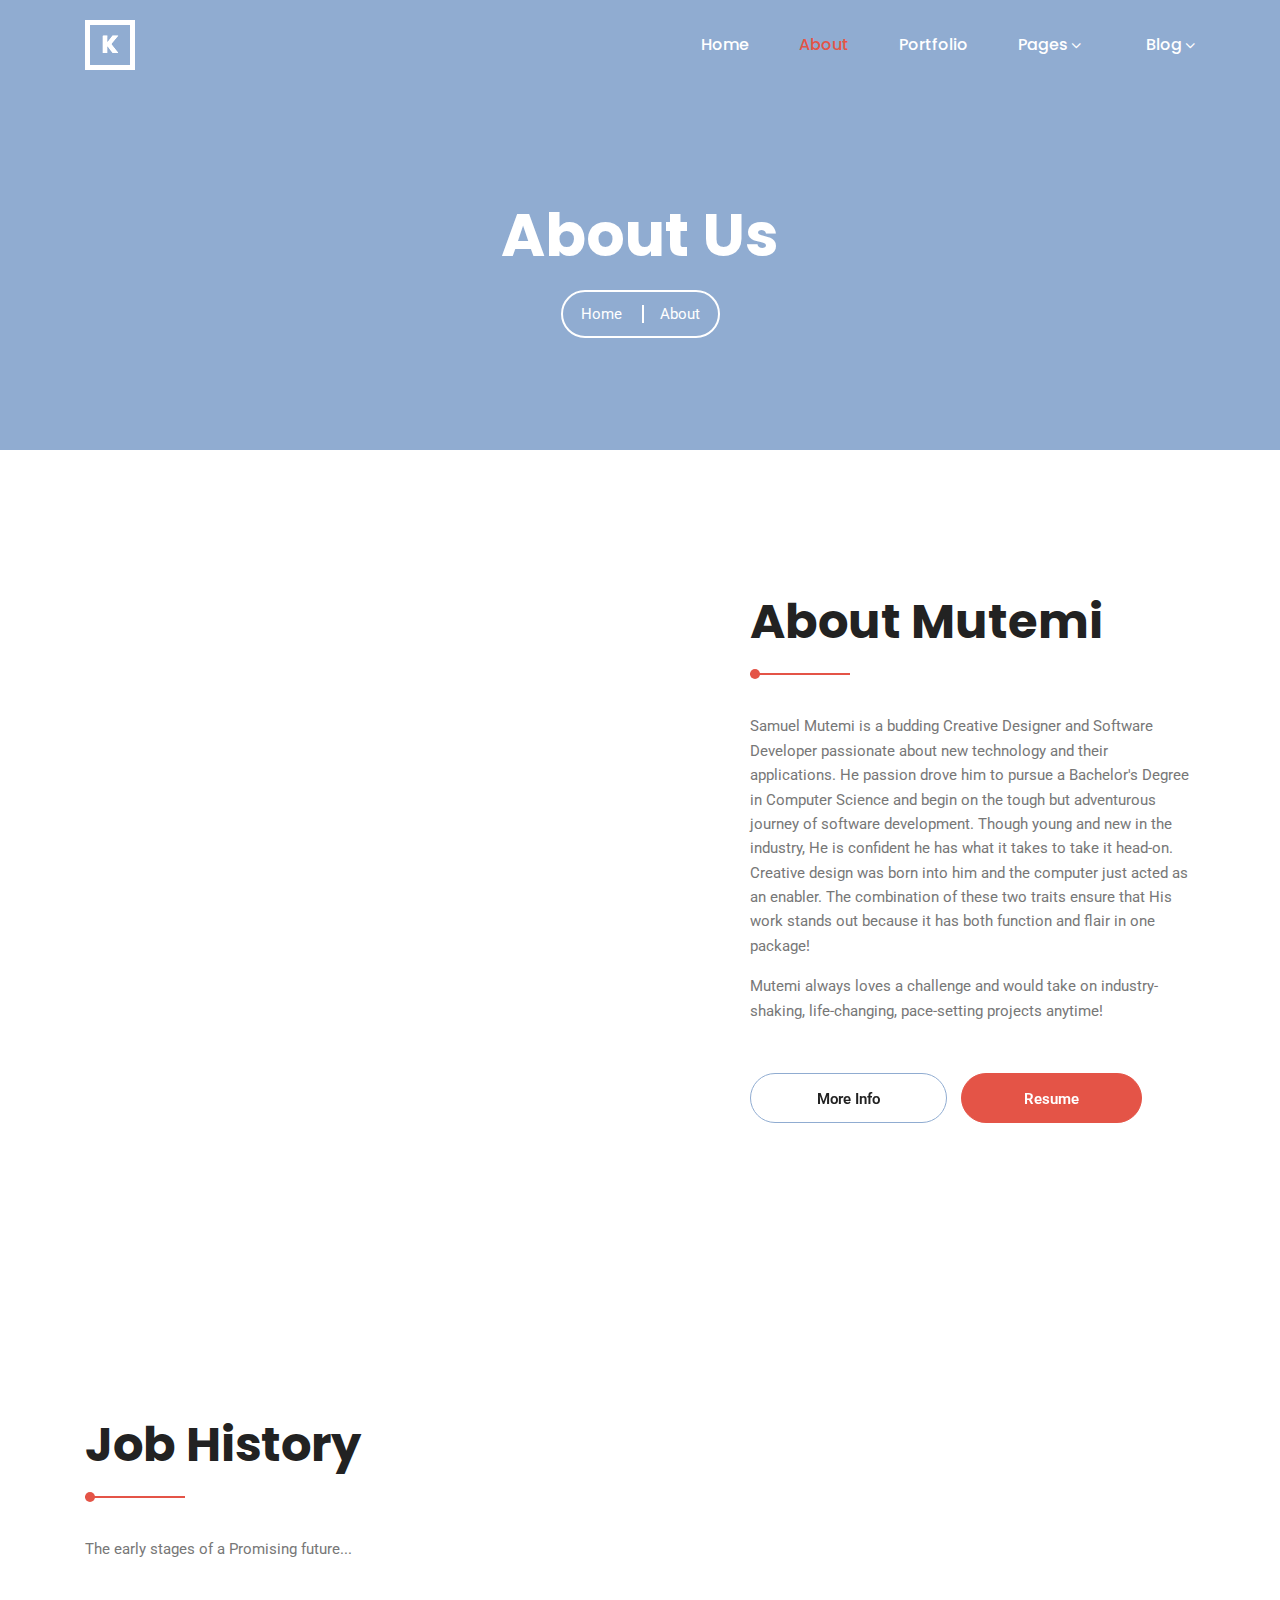
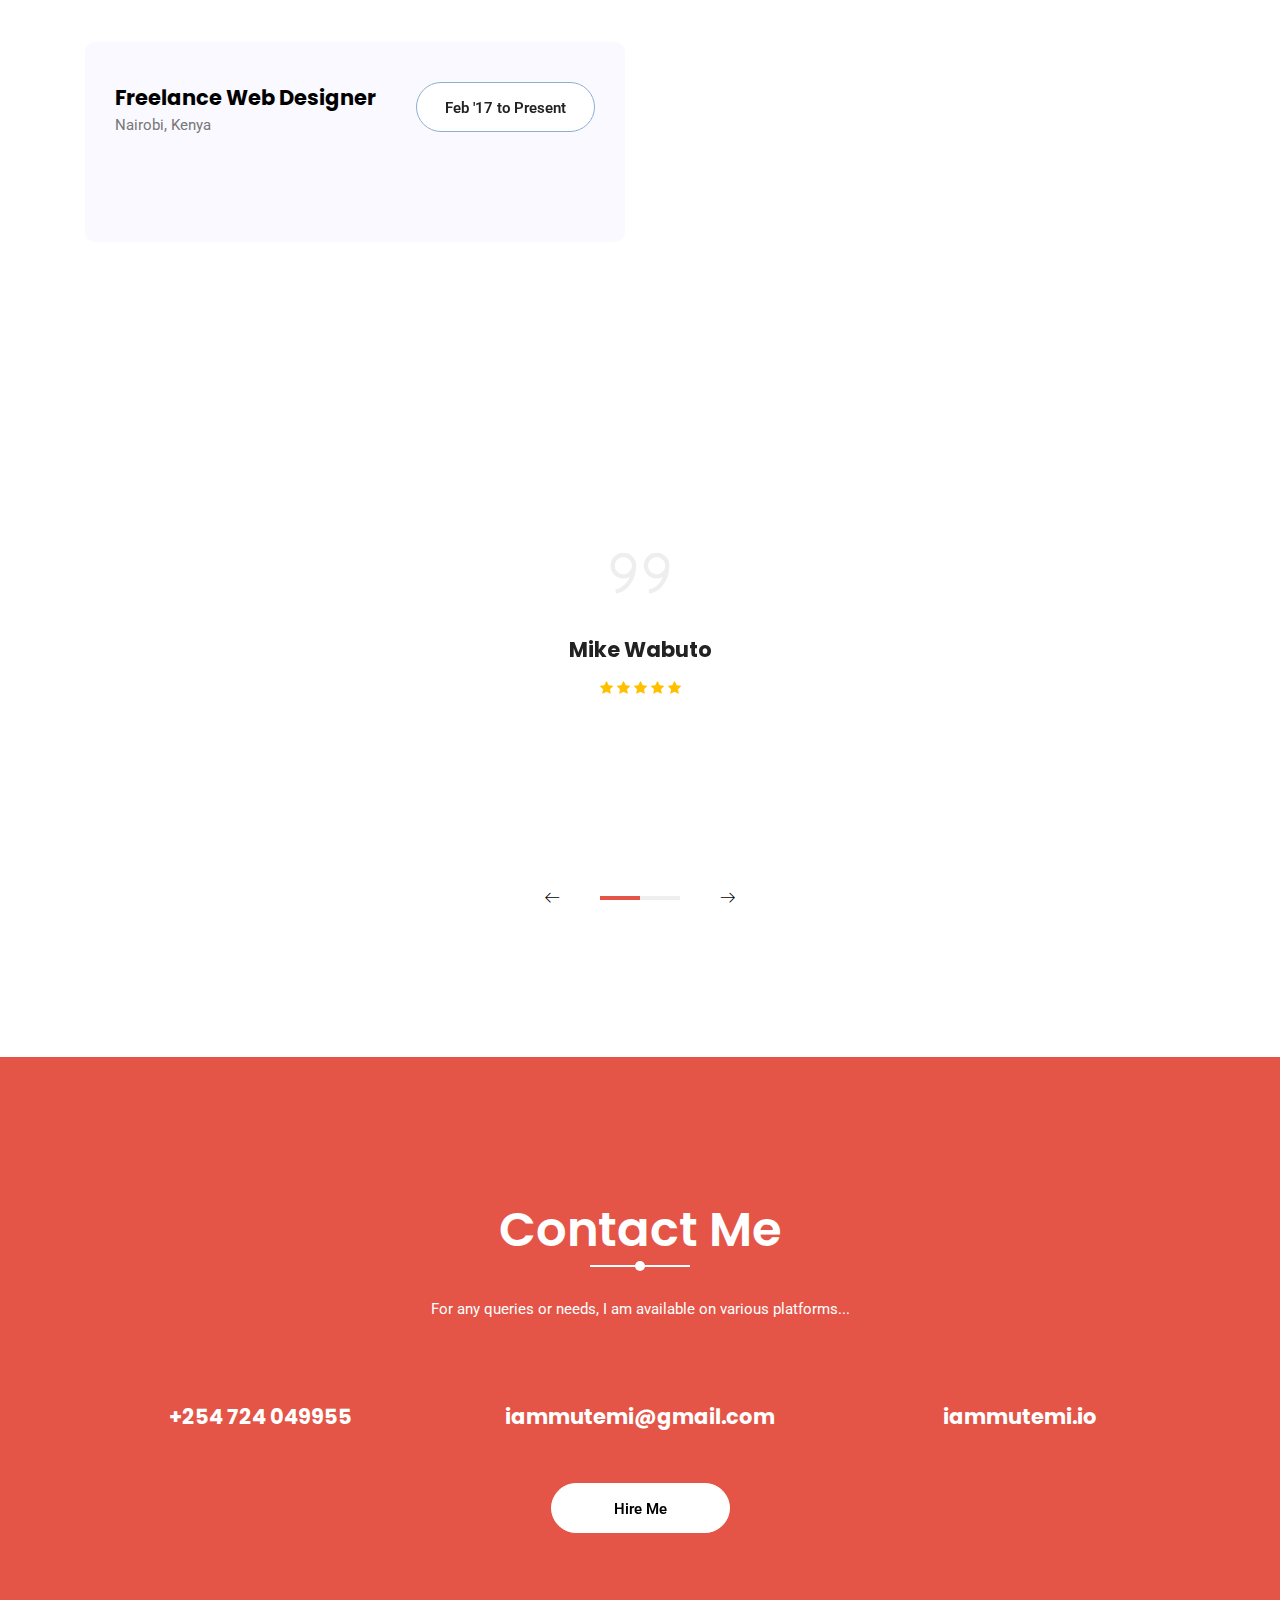
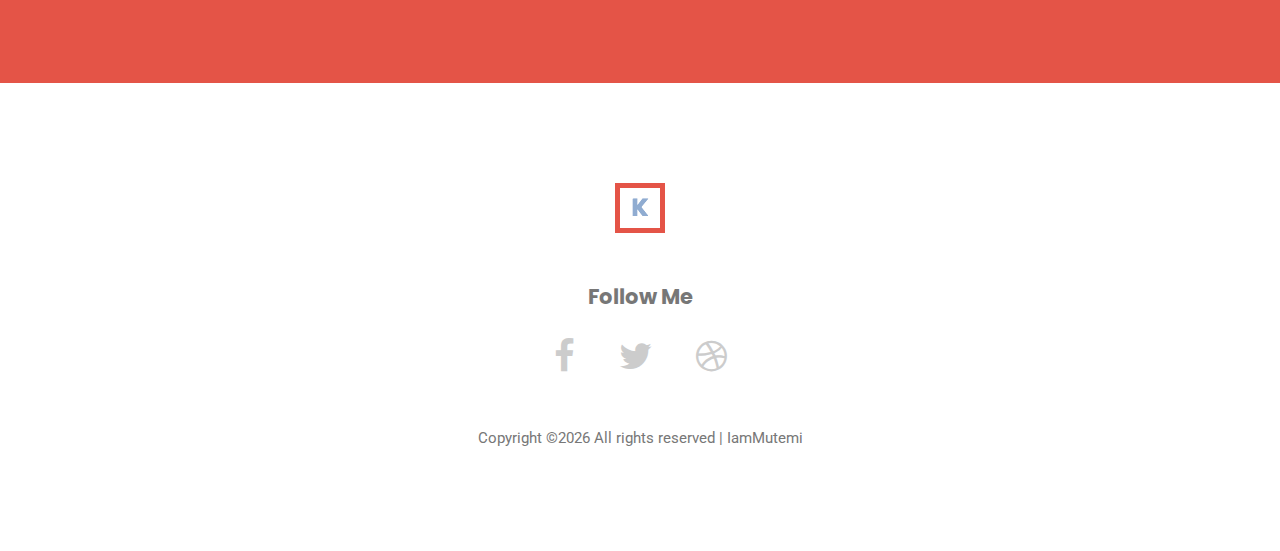
==== about.html @ 14e6f697 "first commit" ====
<!DOCTYPE html>
<html lang="zxx" class="no-js">

<head>
	<!-- Mobile Specific Meta -->
	<meta name="viewport" content="width=device-width, initial-scale=1, shrink-to-fit=no">
	<!-- Favicon-->
	<link rel="shortcut icon" href="img/fav.png">
	<!-- Author Meta -->
	<meta name="author" content="mutemi">
	<!-- Meta Description -->
	<meta name="description" content="">
	<!-- Meta Keyword -->
	<meta name="keywords" content="">
	<!-- meta character set -->
	<meta charset="UTF-8">
	<!-- Site Title -->
	<title>About Mutemi</title>

	<link href="https://fonts.googleapis.com/css?family=Poppins:100,200,400,300,500,600,700" rel="stylesheet">
	<link href="https://fonts.googleapis.com/css?family=Roboto:300,400,500,600,700,900" rel="stylesheet">
	<!--
			CSS
			============================================= -->
	<link rel="stylesheet" href="css/linearicons.css">
	<link rel="stylesheet" href="css/font-awesome.min.css">
	<link rel="stylesheet" href="css/bootstrap.css">
	<link rel="stylesheet" href="css/magnific-popup.css">
	<link rel="stylesheet" href="css/nice-select.css">
	<link rel="stylesheet" href="css/animate.min.css">
	<link rel="stylesheet" href="css/owl.carousel.css">
	<link rel="stylesheet" href="css/main.css">
</head>

<body>

	<!-- Start Header Area -->
	<header id="header" class="dark">
		<div class="container main-menu">
			<div class="row align-items-center d-flex">
				<div id="logo">
					<a href="index.html"><img src="img/logo2.png" alt="" title="" /></a>
				</div>
				<nav id="nav-menu-container" class="ml-auto">
					<ul class="nav-menu white">
						<li class=""><a href="index.html">Home</a></li>
						<li><a class="active" href="about.html">About</a></li>
						<li><a href="portfolio.html">Portfolio</a></li>
						<li class="menu-has-children"><a href="#">Pages</a>
							<ul class="dark">
								<li><a href="elements.html">Elements</a></li>
								<li><a href="contact.html">Contact</a></li>
								<li><a href="services.html">Service</a></li>
								<li><a href="portfolio-details.html">Portfolio Details</a></li>
							</ul>
						</li>
						<li class="menu-has-children"><a href="">Blog</a>
							<ul class="dark">
								<li><a href="blog-home.html">Blog Home</a></li>
								<li><a href="blog-single.html">Blog Single</a></li>
							</ul>
						</li>
					</ul>
				</nav>
			</div>
		</div>
	</header>
	<!-- End Header Area -->

	<!-- start banner Area -->
	<section class="banner-area relative">
		<div class="container">
			<div class="row d-flex align-items-center justify-content-center">
				<div class="about-content col-lg-12">
					<h1 class="text-white">
						About Us
					</h1>
					<p class="link-nav">
						<span class="box">
							<a href="index.html">Home </a>
							<a href="about.html">About</a></p>
					</span>
				</div>
			</div>
		</div>
	</section>
	<!-- End banner Area -->

	<!-- Start About Area -->
	<section class="about-area section-gap">
		<div class="container">
			<div class="row align-items-center justify-content-between">
				<div class="col-lg-6 about-left">
					<img class="img-fluid" src="img/sam 5.png" alt="">
				</div>
				<div class="col-lg-5 col-md-12 about-right">
					<div class="section-title">
						<h2>About Mutemi</h2>
					</div>
					<div class="mb-50 wow fadeIn" data-wow-duration=".8s">
					  <p> Samuel Mutemi is a budding Creative Designer and Software Developer passionate about new technology and their applications. He passion drove him to pursue a Bachelor's Degree in Computer Science and begin on the tough but adventurous journey of software development. Though young and new in the industry, He is confident he has what it takes to take it head-on. Creative design was born into him and the computer just acted as an enabler. The combination of these two traits ensure that His work stands out because it has both function and flair in one package! </p>
					  <p>Mutemi always loves a challenge and would take on industry-shaking, life-changing, pace-setting projects anytime!</p>
					</div>
					<a href="#" class="primary-btn white" data-text="More Info">
						<span>M</span>
						<span>o</span>
						<span>r</span>
						<span>e</span>
						<span> </span>
						<span>I</span>
						<span>n</span>
						<span>f</span>
						<span>o</span>
					</a>
					<a href="#" class="primary-btn" data-text="Resume">
						<span>R</span>
						<span>e</span>
						<span>s</span>
						<span>u</span>
						<span>m</span>
						<span>e</span>
					</a>
				</div>
			</div>
		</div>
	</section>
	<!-- End About Area -->

	<!-- Start Job History Area Area -->
	<section class="job-area section-gap-top section-gap-bottom-90">
		<div class="container">
			<div class="row d-flex">
				<div class="col-lg-12">
					<div class="section-title">
						<h2>Job History</h2>
						<p>The early stages of a Promising future...</p>
					</div>
				</div>
			</div>

			<div class="row">
				<div class="col-lg-6">
					<div class="single-job">
						<div class="top-sec d-flex justify-content-between">
							<div class="top-left">
								<h4>Freelance Web Designer</h4>
								<p>Nairobi, Kenya</p>
							</div>
							<div class="top-right">
								<a href="#" class="primary-btn" data-text="Feb '17 to Present">
									<span>F</span><span>e</span><span>b</span>
									<span>'</span><span>1</span><span>7</span>
									<span>t</span><span>o</span>
									<span>P</span><span>r</span><span>e</span><span>s</span><span>e</span><span>n</span><span>t</span>
								</a>
							</div>
						</div>
						<div class="bottom-sec wow fadeIn" data-wow-duration="2s">
							Mutemi was(and still is) involved in designing and developing websites for clients. The use-cases are of a wide range. 
						</div>
					</div>
				</div>

				
			</div>
		</div>
	</section>
	<!-- End Job Historyt Area Area -->

	<!-- Start Testimonials Area -->
	<section class="testimonials_area section-gap">
		<div class="container">
			<div class="testi_slider owl-carousel">
				<div class="item">
					<div class="testi_item">
						<img src="img/quote.png" alt="">
						<h4>Mike Wabuto</h4>
						<ul class="list">
							<li><a href="#"><i class="fa fa-star"></i></a></li>
							<li><a href="#"><i class="fa fa-star"></i></a></li>
							<li><a href="#"><i class="fa fa-star"></i></a></li>
							<li><a href="#"><i class="fa fa-star"></i></a></li>
							<li><a href="#"><i class="fa fa-star"></i></a></li>
						</ul>
						<div class="wow fadeIn" data-wow-duration="1s">
							<p>
								Sam is a very passionate developer besides being professional and talented in what he does. <br> Forever Grateful.
							</p>
						</div>
					</div>
				</div>
				
				<div class="item">
					<div class="testi_item">
						<img src="img/quote.png" alt="">
						<h4>Kimutai Desmond</h4>
						<ul class="list">
							<li><a href="#"><i class="fa fa-star"></i></a></li>
							<li><a href="#"><i class="fa fa-star"></i></a></li>
							<li><a href="#"><i class="fa fa-star"></i></a></li>
							<li><a href="#"><i class="fa fa-star"></i></a></li>
							<li><a href="#"><i class="fa fa-star"></i></a></li>
						</ul>
						<div class="wow fadeIn" data-wow-duration="1s">
							<p>
								Very good work <br> An amazing developer.
							</p>
						</div>
					</div>
				</div>
			</div>
		</div>
	</section>
	<!-- End Testimonials Area -->

	<!-- Start Contact Area -->
	<section class="contact-area section-gap">
		<div class="container">
			<div class="row">
				<div class="col-lg-12">
					<div class="contact-title">
						<h2>Contact Me</h2>
						<p>For any queries or needs, I am available on various platforms... </p>
					</div>
				</div>
			</div>

			<div class="row mt-80">
				<div class="col-lg-4 col-md-4">
					<div class="contact-box">
						<h4>+254 724 049955</h4>
					</div>
				</div>
				<div class="col-lg-4 col-md-4">
					<div class="contact-box">
						<h4>iammutemi@gmail.com</h4>
					</div>
				</div>
				<div class="col-lg-4 col-md-4">
					<div class="contact-box">
						<h4>iammutemi.io</h4>
					</div>
				</div>
			</div>

			<div class="row">
				<div class="col-lg-12 text-center">
					<a href="#" class="primary-btn mt-50" data-text="Hire Me">
						<span>H</span>
						<span>i</span>
						<span>r</span>
						<span>e</span>
						<span> </span>
						<span>M</span>
						<span>e</span>
					</a>
				</div>
			</div>
		</div>
	</section>
	<!-- End Contact Area -->

	<!-- start footer Area -->
	<footer class="footer-area">
		<div class="container">
			<div class="row justify-content-center">
				<div class="col-lg-12">
					<div class="footer-top flex-column">
						<div class="footer-logo">
							<a href="#">
								<img src="img/logo.png" alt="">
							</a>
							<h4>Follow Me</h4>
						</div>
						<div class="footer-social">
							<a href="https://www.facebook.com/Calmlikesam"><i class="fa fa-facebook"></i></a>
							<a href="https://twitter.com/mtsammy40"><i class="fa fa-twitter"></i></a>
							<a href="#"><i class="fa fa-dribbble"></i></a>
						</div>
					</div>
				</div>
			</div>
			<div class="row footer-bottom justify-content-center">
				<p class="col-lg-8 col-sm-12 footer-text">
					<!-- Link back to Colorlib can't be removed. Template is licensed under CC BY 3.0. -->
Copyright &copy;<script>document.write(new Date().getFullYear());</script> All rights reserved | IamMutemi
<!-- Link back to Colorlib can't be removed. Template is licensed under CC BY 3.0. --></p>
			</div>
		</div>
	</footer>
	<!-- End footer Area -->

	<!-- ####################### Start Scroll to Top Area ####################### -->
	<div id="back-top">
		<a title="Go to Top" href="#">
			<i class="lnr lnr-arrow-up"></i>
		</a>
	</div>
	<!-- ####################### End Scroll to Top Area ####################### -->

	<script src="js/vendor/jquery-2.2.4.min.js"></script>
	<script src="https://cdnjs.cloudflare.com/ajax/libs/popper.js/1.12.9/umd/popper.min.js" integrity="sha384-ApNbgh9B+Y1QKtv3Rn7W3mgPxhU9K/ScQsAP7hUibX39j7fakFPskvXusvfa0b4Q"
	 crossorigin="anonymous"></script>
	<script src="js/vendor/bootstrap.min.js"></script>
	<script type="text/javascript" src="https://maps.googleapis.com/maps/api/js?key=AIzaSyBhOdIF3Y9382fqJYt5I_sswSrEw5eihAA"></script>
	<script src="js/easing.min.js"></script>
	<script src="js/hoverIntent.js"></script>
	<script src="js/superfish.min.js"></script>
	<script src="js/mn-accordion.js"></script>
	<script src="js/jquery.ajaxchimp.min.js"></script>
	<script src="js/jquery.magnific-popup.min.js"></script>
	<script src="js/owl.carousel.min.js"></script>
	<script src="js/jquery.nice-select.min.js"></script>
	<script src="js/isotope.pkgd.min.js"></script>
	<script src="js/jquery.circlechart.js"></script>
	<script src="js/mail-script.js"></script>
	<script src="js/wow.min.js"></script>
	<script src="js/main.js"></script>
</body>

</html>
---- css/linearicons.css ----
@font-face {
	font-family: 'Linearicons-Free';
	src:url('../fonts/Linearicons-Free.eot?w118d');
	src:url('../fonts/Linearicons-Free.eot?#iefixw118d') format('embedded-opentype'),
		url('../fonts/Linearicons-Free.woff2?w118d') format('woff2'),
		url('../fonts/Linearicons-Free.woff?w118d') format('woff'),
		url('../fonts/Linearicons-Free.ttf?w118d') format('truetype'),
		url('../fonts/Linearicons-Free.svg?w118d#Linearicons-Free') format('svg');
	font-weight: normal;
	font-style: normal;
}

.lnr {
	font-family: 'Linearicons-Free';
	speak: none;
	font-style: normal;
	font-weight: normal;
	font-variant: normal;
	text-transform: none;
	line-height: 1;

	/* Better Font Rendering =========== */
	-webkit-font-smoothing: antialiased;
	-moz-osx-font-smoothing: grayscale;
}

.lnr-home:before {
	content: "\e800";
}
.lnr-apartment:before {
	content: "\e801";
}
.lnr-pencil:before {
	content: "\e802";
}
.lnr-magic-wand:before {
	content: "\e803";
}
.lnr-drop:before {
	content: "\e804";
}
.lnr-lighter:before {
	content: "\e805";
}
.lnr-poop:before {
	content: "\e806";
}
.lnr-sun:before {
	content: "\e807";
}
.lnr-moon:before {
	content: "\e808";
}
.lnr-cloud:before {
	content: "\e809";
}
.lnr-cloud-upload:before {
	content: "\e80a";
}
.lnr-cloud-download:before {
	content: "\e80b";
}
.lnr-cloud-sync:before {
	content: "\e80c";
}
.lnr-cloud-check:before {
	content: "\e80d";
}
.lnr-database:before {
	content: "\e80e";
}
.lnr-lock:before {
	content: "\e80f";
}
.lnr-cog:before {
	content: "\e810";
}
.lnr-trash:before {
	content: "\e811";
}
.lnr-dice:before {
	content: "\e812";
}
.lnr-heart:before {
	content: "\e813";
}
.lnr-star:before {
	content: "\e814";
}
.lnr-star-half:before {
	content: "\e815";
}
.lnr-star-empty:before {
	content: "\e816";
}
.lnr-flag:before {
	content: "\e817";
}
.lnr-envelope:before {
	content: "\e818";
}
.lnr-paperclip:before {
	content: "\e819";
}
.lnr-inbox:before {
	content: "\e81a";
}
.lnr-eye:before {
	content: "\e81b";
}
.lnr-printer:before {
	content: "\e81c";
}
.lnr-file-empty:before {
	content: "\e81d";
}
.lnr-file-add:before {
	content: "\e81e";
}
.lnr-enter:before {
	content: "\e81f";
}
.lnr-exit:before {
	content: "\e820";
}
.lnr-graduation-hat:before {
	content: "\e821";
}
.lnr-license:before {
	content: "\e822";
}
.lnr-music-note:before {
	content: "\e823";
}
.lnr-film-play:before {
	content: "\e824";
}
.lnr-camera-video:before {
	content: "\e825";
}
.lnr-camera:before {
	content: "\e826";
}
.lnr-picture:before {
	content: "\e827";
}
.lnr-book:before {
	content: "\e828";
}
.lnr-bookmark:before {
	content: "\e829";
}
.lnr-user:before {
	content: "\e82a";
}
.lnr-users:before {
	content: "\e82b";
}
.lnr-shirt:before {
	content: "\e82c";
}
.lnr-store:before {
	content: "\e82d";
}
.lnr-cart:before {
	content: "\e82e";
}
.lnr-tag:before {
	content: "\e82f";
}
.lnr-phone-handset:before {
	content: "\e830";
}
.lnr-phone:before {
	content: "\e831";
}
.lnr-pushpin:before {
	content: "\e832";
}
.lnr-map-marker:before {
	content: "\e833";
}
.lnr-map:before {
	content: "\e834";
}
.lnr-location:before {
	content: "\e835";
}
.lnr-calendar-full:before {
	content: "\e836";
}
.lnr-keyboard:before {
	content: "\e837";
}
.lnr-spell-check:before {
	content: "\e838";
}
.lnr-screen:before {
	content: "\e839";
}
.lnr-smartphone:before {
	content: "\e83a";
}
.lnr-tablet:before {
	content: "\e83b";
}
.lnr-laptop:before {
	content: "\e83c";
}
.lnr-laptop-phone:before {
	content: "\e83d";
}
.lnr-power-switch:before {
	content: "\e83e";
}
.lnr-bubble:before {
	content: "\e83f";
}
.lnr-heart-pulse:before {
	content: "\e840";
}
.lnr-construction:before {
	content: "\e841";
}
.lnr-pie-chart:before {
	content: "\e842";
}
.lnr-chart-bars:before {
	content: "\e843";
}
.lnr-gift:before {
	content: "\e844";
}
.lnr-diamond:before {
	content: "\e845";
}
.lnr-linearicons:before {
	content: "\e846";
}
.lnr-dinner:before {
	content: "\e847";
}
.lnr-coffee-cup:before {
	content: "\e848";
}
.lnr-leaf:before {
	content: "\e849";
}
.lnr-paw:before {
	content: "\e84a";
}
.lnr-rocket:before {
	content: "\e84b";
}
.lnr-briefcase:before {
	content: "\e84c";
}
.lnr-bus:before {
	content: "\e84d";
}
.lnr-car:before {
	content: "\e84e";
}
.lnr-train:before {
	content: "\e84f";
}
.lnr-bicycle:before {
	content: "\e850";
}
.lnr-wheelchair:before {
	content: "\e851";
}
.lnr-select:before {
	content: "\e852";
}
.lnr-earth:before {
	content: "\e853";
}
.lnr-smile:before {
	content: "\e854";
}
.lnr-sad:before {
	content: "\e855";
}
.lnr-neutral:before {
	content: "\e856";
}
.lnr-mustache:before {
	content: "\e857";
}
.lnr-alarm:before {
	content: "\e858";
}
.lnr-bullhorn:before {
	content: "\e859";
}
.lnr-volume-high:before {
	content: "\e85a";
}
.lnr-volume-medium:before {
	content: "\e85b";
}
.lnr-volume-low:before {
	content: "\e85c";
}
.lnr-volume:before {
	content: "\e85d";
}
.lnr-mic:before {
	content: "\e85e";
}
.lnr-hourglass:before {
	content: "\e85f";
}
.lnr-undo:before {
	content: "\e860";
}
.lnr-redo:before {
	content: "\e861";
}
.lnr-sync:before {
	content: "\e862";
}
.lnr-history:before {
	content: "\e863";
}
.lnr-clock:before {
	content: "\e864";
}
.lnr-download:before {
	content: "\e865";
}
.lnr-upload:before {
	content: "\e866";
}
.lnr-enter-down:before {
	content: "\e867";
}
.lnr-exit-up:before {
	content: "\e868";
}
.lnr-bug:before {
	content: "\e869";
}
.lnr-code:before {
	content: "\e86a";
}
.lnr-link:before {
	content: "\e86b";
}
.lnr-unlink:before {
	content: "\e86c";
}
.lnr-thumbs-up:before {
	content: "\e86d";
}
.lnr-thumbs-down:before {
	content: "\e86e";
}
.lnr-magnifier:before {
	content: "\e86f";
}
.lnr-cross:before {
	content: "\e870";
}
.lnr-menu:before {
	content: "\e871";
}
.lnr-list:before {
	content: "\e872";
}
.lnr-chevron-up:before {
	content: "\e873";
}
.lnr-chevron-down:before {
	content: "\e874";
}
.lnr-chevron-left:before {
	content: "\e875";
}
.lnr-chevron-right:before {
	content: "\e876";
}
.lnr-arrow-up:before {
	content: "\e877";
}
.lnr-arrow-down:before {
	content: "\e878";
}
.lnr-arrow-left:before {
	content: "\e879";
}
.lnr-arrow-right:before {
	content: "\e87a";
}
.lnr-move:before {
	content: "\e87b";
}
.lnr-warning:before {
	content: "\e87c";
}
.lnr-question-circle:before {
	content: "\e87d";
}
.lnr-menu-circle:before {
	content: "\e87e";
}
.lnr-checkmark-circle:before {
	content: "\e87f";
}
.lnr-cross-circle:before {
	content: "\e880";
}
.lnr-plus-circle:before {
	content: "\e881";
}
.lnr-circle-minus:before {
	content: "\e882";
}
.lnr-arrow-up-circle:before {
	content: "\e883";
}
.lnr-arrow-down-circle:before {
	content: "\e884";
}
.lnr-arrow-left-circle:before {
	content: "\e885";
}
.lnr-arrow-right-circle:before {
	content: "\e886";
}
.lnr-chevron-up-circle:before {
	content: "\e887";
}
.lnr-chevron-down-circle:before {
	content: "\e888";
}
.lnr-chevron-left-circle:before {
	content: "\e889";
}
.lnr-chevron-right-circle:before {
	content: "\e88a";
}
.lnr-crop:before {
	content: "\e88b";
}
.lnr-frame-expand:before {
	content: "\e88c";
}
.lnr-frame-contract:before {
	content: "\e88d";
}
.lnr-layers:before {
	content: "\e88e";
}
.lnr-funnel:before {
	content: "\e88f";
}
.lnr-text-format:before {
	content: "\e890";
}
.lnr-text-format-remove:before {
	content: "\e891";
}
.lnr-text-size:before {
	content: "\e892";
}
.lnr-bold:before {
	content: "\e893";
}
.lnr-italic:before {
	content: "\e894";
}
.lnr-underline:before {
	content: "\e895";
}
.lnr-strikethrough:before {
	content: "\e896";
}
.lnr-highlight:before {
	content: "\e897";
}
.lnr-text-align-left:before {
	content: "\e898";
}
.lnr-text-align-center:before {
	content: "\e899";
}
.lnr-text-align-right:before {
	content: "\e89a";
}
.lnr-text-align-justify:before {
	content: "\e89b";
}
.lnr-line-spacing:before {
	content: "\e89c";
}
.lnr-indent-increase:before {
	content: "\e89d";
}
.lnr-indent-decrease:before {
	content: "\e89e";
}
.lnr-pilcrow:before {
	content: "\e89f";
}
.lnr-direction-ltr:before {
	content: "\e8a0";
}
.lnr-direction-rtl:before {
	content: "\e8a1";
}
.lnr-page-break:before {
	content: "\e8a2";
}
.lnr-sort-alpha-asc:before {
	content: "\e8a3";
}
.lnr-sort-amount-asc:before {
	content: "\e8a4";
}
.lnr-hand:before {
	content: "\e8a5";
}
.lnr-pointer-up:before {
	content: "\e8a6";
}
.lnr-pointer-right:before {
	content: "\e8a7";
}
.lnr-pointer-down:before {
	content: "\e8a8";
}
.lnr-pointer-left:before {
	content: "\e8a9";
}
---- css/nice-select.css ----
.nice-select {
  -webkit-tap-highlight-color: transparent;
  background-color: #fff;
  border-radius: 5px;
  border: solid 1px #e8e8e8;
  box-sizing: border-box;
  clear: both;
  cursor: pointer;
  display: block;
  float: left;
  font-family: inherit;
  font-size: 14px;
  font-weight: normal;
  height: 42px;
  line-height: 40px;
  outline: none;
  padding-left: 18px;
  padding-right: 30px;
  position: relative;
  text-align: left !important;
  -webkit-transition: all 0.2s ease-in-out;
  transition: all 0.2s ease-in-out;
  -webkit-user-select: none;
     -moz-user-select: none;
      -ms-user-select: none;
          user-select: none;
  white-space: nowrap;
  width: auto; }
  .nice-select:hover {
    border-color: #dbdbdb; }
  .nice-select:active, .nice-select.open, .nice-select:focus {
    border-color: #999; }
  .nice-select:after {
    border-bottom: 2px solid #999;
    border-right: 2px solid #999;
    content: '';
    display: block;
    height: 5px;
    margin-top: -4px;
    pointer-events: none;
    position: absolute;
    right: 12px;
    top: 50%;
    -webkit-transform-origin: 66% 66%;
        -ms-transform-origin: 66% 66%;
            transform-origin: 66% 66%;
    -webkit-transform: rotate(45deg);
        -ms-transform: rotate(45deg);
            transform: rotate(45deg);
    -webkit-transition: all 0.15s ease-in-out;
    transition: all 0.15s ease-in-out;
    width: 5px; }
  .nice-select.open:after {
    -webkit-transform: rotate(-135deg);
        -ms-transform: rotate(-135deg);
            transform: rotate(-135deg); }
  .nice-select.open .list {
    opacity: 1;
    pointer-events: auto;
    -webkit-transform: scale(1) translateY(0);
        -ms-transform: scale(1) translateY(0);
            transform: scale(1) translateY(0); }
  .nice-select.disabled {
    border-color: #ededed;
    color: #999;
    pointer-events: none; }
    .nice-select.disabled:after {
      border-color: #cccccc; }
  .nice-select.wide {
    width: 100%; }
    .nice-select.wide .list {
      left: 0 !important;
      right: 0 !important; }
  .nice-select.right {
    float: right; }
    .nice-select.right .list {
      left: auto;
      right: 0; }
  .nice-select.small {
    font-size: 12px;
    height: 36px;
    line-height: 34px; }
    .nice-select.small:after {
      height: 4px;
      width: 4px; }
    .nice-select.small .option {
      line-height: 34px;
      min-height: 34px; }
  .nice-select .list {
    background-color: #fff;
    border-radius: 5px;
    box-shadow: 0 0 0 1px rgba(68, 68, 68, 0.11);
    box-sizing: border-box;
    margin-top: 4px;
    opacity: 0;
    overflow: hidden;
    padding: 0;
    pointer-events: none;
    position: absolute;
    top: 100%;
    left: 0;
    -webkit-transform-origin: 50% 0;
        -ms-transform-origin: 50% 0;
            transform-origin: 50% 0;
    -webkit-transform: scale(0.75) translateY(-21px);
        -ms-transform: scale(0.75) translateY(-21px);
            transform: scale(0.75) translateY(-21px);
    -webkit-transition: all 0.2s cubic-bezier(0.5, 0, 0, 1.25), opacity 0.15s ease-out;
    transition: all 0.2s cubic-bezier(0.5, 0, 0, 1.25), opacity 0.15s ease-out;
    z-index: 9; }
    .nice-select .list:hover .option:not(:hover) {
      background-color: transparent !important; }
  .nice-select .option {
    cursor: pointer;
    font-weight: 400;
    line-height: 40px;
    list-style: none;
    min-height: 40px;
    outline: none;
    padding-left: 18px;
    padding-right: 29px;
    text-align: left;
    -webkit-transition: all 0.2s;
    transition: all 0.2s; }
    .nice-select .option:hover, .nice-select .option.focus, .nice-select .option.selected.focus {
      background-color: #f6f6f6; }
    .nice-select .option.selected {
      font-weight: bold; }
    .nice-select .option.disabled {
      background-color: transparent;
      color: #999;
      cursor: default; }

.no-csspointerevents .nice-select .list {
  display: none; }

.no-csspointerevents .nice-select.open .list {
  display: block; }
---- css/main.css ----
/*--------------------------- Color variations ----------------------*/
/* Medium Layout: 1280px */
/* Tablet Layout: 768px */
/* Mobile Layout: 320px */
/* Wide Mobile Layout: 480px */
/* =================================== */
/*  Basic Style 
/* =================================== */
::-moz-selection {
  /* Code for Firefox */
  background-color: #e45447;
  color: #fff; }

::selection {
  background-color: #e45447;
  color: #fff; }

::-webkit-input-placeholder {
  /* WebKit, Blink, Edge */
  color: #777777;
  font-weight: 300; }

:-moz-placeholder {
  /* Mozilla Firefox 4 to 18 */
  color: #777777;
  opacity: 1;
  font-weight: 300; }

::-moz-placeholder {
  /* Mozilla Firefox 19+ */
  color: #777777;
  opacity: 1;
  font-weight: 300; }

:-ms-input-placeholder {
  /* Internet Explorer 10-11 */
  color: #777777;
  font-weight: 300; }

::-ms-input-placeholder {
  /* Microsoft Edge */
  color: #777777;
  font-weight: 300; }

body {
  color: #777777;
  font-family: "Roboto", sans-serif;
  font-size: 15px;
  font-weight: 400;
  line-height: 1.625em;
  position: relative; }

ol, ul {
  margin: 0;
  padding: 0;
  list-style: none; }

select {
  display: block; }

figure {
  margin: 0; }

a {
  -webkit-transition: all 0.3s ease 0s;
  -moz-transition: all 0.3s ease 0s;
  -o-transition: all 0.3s ease 0s;
  transition: all 0.3s ease 0s; }

iframe {
  border: 0; }

a, a:focus, a:hover {
  text-decoration: none;
  outline: 0; }

.btn.active.focus,
.btn.active:focus,
.btn.focus,
.btn.focus:active,
.btn:active:focus,
.btn:focus {
  text-decoration: none;
  outline: 0; }

.card-panel {
  margin: 0;
  padding: 60px; }

/**
 *  Typography
 *
 **/
.btn i, .btn-large i, .btn-floating i, .btn-large i, .btn-flat i {
  font-size: 1em;
  line-height: inherit; }

.gray-bg {
  background: #f9f9ff; }

h1, h2, h3,
h4, h5, h6 {
  font-family: "Poppins", sans-serif;
  color: #222222;
  line-height: 1.2em;
  margin-bottom: 0;
  margin-top: 0;
  font-weight: 600; }

.h1, .h2, .h3,
.h4, .h5, .h6 {
  margin-bottom: 0;
  margin-top: 0;
  font-family: "Poppins", sans-serif;
  font-weight: 600;
  color: #222222; }

h1, .h1 {
  font-size: 36px; }

h2, .h2 {
  font-size: 30px; }

h3, .h3 {
  font-size: 24px; }

h4, .h4 {
  font-size: 18px; }

h5, .h5 {
  font-size: 16px; }

h6, .h6 {
  font-size: 14px;
  color: #222222; }

td, th {
  border-radius: 0px; }

/**
 * For modern browsers
 * 1. The space content is one way to avoid an Opera bug when the
 *    contenteditable attribute is included anywhere else in the document.
 *    Otherwise it causes space to appear at the top and bottom of elements
 *    that are clearfixed.
 * 2. The use of `table` rather than `block` is only necessary if using
 *    `:before` to contain the top-margins of child elements.
 */
.clear::before, .clear::after {
  content: " ";
  display: table; }
.clear::after {
  clear: both; }

.fz-11 {
  font-size: 11px; }

.fz-12 {
  font-size: 12px; }

.fz-13 {
  font-size: 13px; }

.fz-14 {
  font-size: 14px; }

.fz-15 {
  font-size: 15px; }

.fz-16 {
  font-size: 16px; }

.fz-18 {
  font-size: 18px; }

.fz-30 {
  font-size: 30px; }

.fz-48 {
  font-size: 48px !important; }

.fw100 {
  font-weight: 100; }

.fw300 {
  font-weight: 300; }

.fw400 {
  font-weight: 400 !important; }

.fw500 {
  font-weight: 500; }

.f700 {
  font-weight: 700; }

.fsi {
  font-style: italic; }

.mt-10 {
  margin-top: 10px; }

.mt-15 {
  margin-top: 15px; }

.mt-20 {
  margin-top: 20px; }

.mt-25 {
  margin-top: 25px; }

.mt-30 {
  margin-top: 30px; }

.mt-35 {
  margin-top: 35px; }

.mt-40 {
  margin-top: 40px; }

.mt-50 {
  margin-top: 50px; }

.mt-60 {
  margin-top: 60px; }

.mt-70 {
  margin-top: 70px; }

.mt-80 {
  margin-top: 80px; }

.mt-100 {
  margin-top: 100px; }

.mt-120 {
  margin-top: 120px; }

.mt-150 {
  margin-top: 150px; }

.ml-0 {
  margin-left: 0 !important; }

.ml-5 {
  margin-left: 5px !important; }

.ml-10 {
  margin-left: 10px; }

.ml-15 {
  margin-left: 15px; }

.ml-20 {
  margin-left: 20px; }

.ml-30 {
  margin-left: 30px; }

.ml-50 {
  margin-left: 50px; }

.mr-0 {
  margin-right: 0 !important; }

.mr-5 {
  margin-right: 5px !important; }

.mr-15 {
  margin-right: 15px; }

.mr-10 {
  margin-right: 10px; }

.mr-20 {
  margin-right: 20px; }

.mr-30 {
  margin-right: 30px; }

.mr-50 {
  margin-right: 50px; }

.mb-0 {
  margin-bottom: 0px; }

.mb-0-i {
  margin-bottom: 0px !important; }

.mb-5 {
  margin-bottom: 5px; }

.mb-10 {
  margin-bottom: 10px; }

.mb-15 {
  margin-bottom: 15px; }

.mb-20 {
  margin-bottom: 20px; }

.mb-25 {
  margin-bottom: 25px; }

.mb-30 {
  margin-bottom: 30px; }

.mb-40 {
  margin-bottom: 40px; }

.mb-50 {
  margin-bottom: 50px; }

.mb-60 {
  margin-bottom: 60px; }

.mb-70 {
  margin-bottom: 70px; }

.mb-80 {
  margin-bottom: 80px; }

.mb-90 {
  margin-bottom: 90px; }

.mb-100 {
  margin-bottom: 100px; }

.pt-0 {
  padding-top: 0px; }

.pt-10 {
  padding-top: 10px; }

.pt-15 {
  padding-top: 15px; }

.pt-20 {
  padding-top: 20px; }

.pt-25 {
  padding-top: 25px; }

.pt-30 {
  padding-top: 30px; }

.pt-40 {
  padding-top: 40px; }

.pt-50 {
  padding-top: 50px; }

.pt-60 {
  padding-top: 60px; }

.pt-70 {
  padding-top: 70px; }

.pt-80 {
  padding-top: 80px; }

.pt-90 {
  padding-top: 90px; }

.pt-100 {
  padding-top: 100px; }

.pt-120 {
  padding-top: 120px; }

.pt-150 {
  padding-top: 150px; }

.pt-170 {
  padding-top: 170px; }

.pb-0 {
  padding-bottom: 0px; }

.pb-10 {
  padding-bottom: 10px; }

.pb-15 {
  padding-bottom: 15px; }

.pb-20 {
  padding-bottom: 20px; }

.pb-25 {
  padding-bottom: 25px; }

.pb-30 {
  padding-bottom: 30px; }

.pb-40 {
  padding-bottom: 40px; }

.pb-50 {
  padding-bottom: 50px; }

.pb-60 {
  padding-bottom: 60px; }

.pb-70 {
  padding-bottom: 70px; }

.pb-80 {
  padding-bottom: 80px; }

.pb-90 {
  padding-bottom: 90px; }

.pb-100 {
  padding-bottom: 100px; }

.pb-120 {
  padding-bottom: 120px; }

.pb-150 {
  padding-bottom: 150px; }

.pr-30 {
  padding-right: 30px; }

.pl-30 {
  padding-left: 30px; }

.pl-90 {
  padding-left: 90px; }

.p-40 {
  padding: 40px; }

.float-left {
  float: left; }

.float-right {
  float: right; }

.text-italic {
  font-style: italic; }

.text-white {
  color: #fff; }

.text-black {
  color: #000; }

.transition {
  -webkit-transition: all 0.3s ease 0s;
  -moz-transition: all 0.3s ease 0s;
  -o-transition: all 0.3s ease 0s;
  transition: all 0.3s ease 0s; }

.section-full {
  padding: 100px 0; }

.section-half {
  padding: 75px 0; }

.text-center {
  text-align: center; }

.text-left {
  text-align: left; }

.text-rigth {
  text-align: right; }

.flex {
  display: -webkit-box;
  display: -webkit-flex;
  display: -moz-flex;
  display: -ms-flexbox;
  display: flex; }

.inline-flex {
  display: -webkit-inline-box;
  display: -webkit-inline-flex;
  display: -moz-inline-flex;
  display: -ms-inline-flexbox;
  display: inline-flex; }

.flex-grow {
  -webkit-box-flex: 1;
  -webkit-flex-grow: 1;
  -moz-flex-grow: 1;
  -ms-flex-positive: 1;
  flex-grow: 1; }

.flex-wrap {
  -webkit-flex-wrap: wrap;
  -moz-flex-wrap: wrap;
  -ms-flex-wrap: wrap;
  flex-wrap: wrap; }

.flex-left {
  -webkit-box-pack: start;
  -ms-flex-pack: start;
  -webkit-justify-content: flex-start;
  -moz-justify-content: flex-start;
  justify-content: flex-start; }

.flex-middle {
  -webkit-box-align: center;
  -ms-flex-align: center;
  -webkit-align-items: center;
  -moz-align-items: center;
  align-items: center; }

.flex-right {
  -webkit-box-pack: end;
  -ms-flex-pack: end;
  -webkit-justify-content: flex-end;
  -moz-justify-content: flex-end;
  justify-content: flex-end; }

.flex-top {
  -webkit-align-self: flex-start;
  -moz-align-self: flex-start;
  -ms-flex-item-align: start;
  align-self: flex-start; }

.flex-center {
  -webkit-box-pack: center;
  -ms-flex-pack: center;
  -webkit-justify-content: center;
  -moz-justify-content: center;
  justify-content: center; }

.flex-bottom {
  -webkit-align-self: flex-end;
  -moz-align-self: flex-end;
  -ms-flex-item-align: end;
  align-self: flex-end; }

.space-between {
  -webkit-box-pack: justify;
  -ms-flex-pack: justify;
  -webkit-justify-content: space-between;
  -moz-justify-content: space-between;
  justify-content: space-between; }

.space-around {
  -ms-flex-pack: distribute;
  -webkit-justify-content: space-around;
  -moz-justify-content: space-around;
  justify-content: space-around; }

.flex-column {
  -webkit-box-direction: normal;
  -webkit-box-orient: vertical;
  -webkit-flex-direction: column;
  -moz-flex-direction: column;
  -ms-flex-direction: column;
  flex-direction: column; }

.flex-cell {
  display: -webkit-box;
  display: -webkit-flex;
  display: -moz-flex;
  display: -ms-flexbox;
  display: flex;
  -webkit-box-flex: 1;
  -webkit-flex-grow: 1;
  -moz-flex-grow: 1;
  -ms-flex-positive: 1;
  flex-grow: 1; }

.display-table {
  display: table; }

.light {
  color: #fff; }

.dark {
  color: #000; }

.relative {
  position: relative; }

.overflow-hidden {
  overflow: hidden; }

.overlay {
  position: absolute;
  left: 0;
  right: 0;
  top: 0;
  bottom: 0; }

.container.fullwidth {
  width: 100%; }
.container.no-padding {
  padding-left: 0;
  padding-right: 0; }

.no-padding {
  padding: 0; }

.section-bg {
  background: #f9fafc; }

@media (max-width: 767px) {
  .no-flex-xs {
    display: block !important; } }

.row.no-margin {
  margin-left: 0;
  margin-right: 0; }

.preloader-area {
  background-color: #e45447;
  position: fixed;
  width: 100%;
  height: 100%;
  z-index: 9999; }
  .preloader-area .loader-box {
    position: absolute;
    left: 50%;
    top: 50%;
    -webkit-transform: translate(-50%, -50%);
    -moz-transform: translate(-50%, -50%);
    -ms-transform: translate(-50%, -50%);
    -o-transform: translate(-50%, -50%);
    transform: translate(-50%, -50%); }
  .preloader-area .loader {
    width: 70px;
    height: 70px;
    border-radius: 50px;
    background-color: rgba(255, 255, 255, 0.2);
    border-width: 30px;
    border-style: double;
    border-color: transparent #fff;
    -webkit-transform-origin: 50% 50%;
    -moz-transform-origin: 50% 50%;
    -ms-transform-origin: 50% 50%;
    -o-transform-origin: 50% 50%;
    transform-origin: 50% 50%;
    -webkit-animation: loader 2s linear infinite;
    -moz-animation: loader 2s linear infinite;
    -o-animation: loader 2s linear infinite;
    animation: loader 2s linear infinite; }

@-webkit-keyframes loader {
  0% {
    -webkit-transform: rotate(0deg);
    -moz-transform: rotate(0deg);
    -ms-transform: rotate(0deg);
    -o-transform: rotate(0deg);
    transform: rotate(0deg); }
  100% {
    -webkit-transform: rotate(360deg);
    -moz-transform: rotate(360deg);
    -ms-transform: rotate(360deg);
    -o-transform: rotate(360deg);
    transform: rotate(360deg); } }
@-moz-keyframes loader {
  0% {
    -webkit-transform: rotate(0deg);
    -moz-transform: rotate(0deg);
    -ms-transform: rotate(0deg);
    -o-transform: rotate(0deg);
    transform: rotate(0deg); }
  100% {
    -webkit-transform: rotate(360deg);
    -moz-transform: rotate(360deg);
    -ms-transform: rotate(360deg);
    -o-transform: rotate(360deg);
    transform: rotate(360deg); } }
@-o-keyframes loader {
  0% {
    -webkit-transform: rotate(0deg);
    -moz-transform: rotate(0deg);
    -ms-transform: rotate(0deg);
    -o-transform: rotate(0deg);
    transform: rotate(0deg); }
  100% {
    -webkit-transform: rotate(360deg);
    -moz-transform: rotate(360deg);
    -ms-transform: rotate(360deg);
    -o-transform: rotate(360deg);
    transform: rotate(360deg); } }
@keyframes loader {
  0% {
    -webkit-transform: rotate(0deg);
    -moz-transform: rotate(0deg);
    -ms-transform: rotate(0deg);
    -o-transform: rotate(0deg);
    transform: rotate(0deg); }
  100% {
    -webkit-transform: rotate(360deg);
    -moz-transform: rotate(360deg);
    -ms-transform: rotate(360deg);
    -o-transform: rotate(360deg);
    transform: rotate(360deg); } }
#back-top {
  position: fixed;
  right: 0;
  bottom: 30px;
  cursor: pointer;
  z-index: 9999999;
  opacity: 0;
  -webkit-transition: all 0.3s ease 0s;
  -moz-transition: all 0.3s ease 0s;
  -o-transition: all 0.3s ease 0s;
  transition: all 0.3s ease 0s; }
  #back-top a {
    background: #90acd1;
    display: block;
    text-align: center;
    width: 35px;
    height: 40px;
    border-radius: 5px 5px 0 0;
    padding: 12px 8px 8px 7px;
    -webkit-transition: all 0.3s ease 0s;
    -moz-transition: all 0.3s ease 0s;
    -o-transition: all 0.3s ease 0s;
    transition: all 0.3s ease 0s; }
    #back-top a i {
      font-size: 22px;
      color: #fff; }
    #back-top a:hover {
      box-shadow: 0 8px 12px rgba(156, 156, 156, 0.7); }

.back-top-animation {
  right: 20px !important;
  opacity: 1 !important;
  -webkit-transition: all 0.4s ease-in !important;
  -moz-transition: all 0.4s ease-in !important;
  -o-transition: all 0.4s ease-in !important;
  transition: all 0.4s ease-in !important; }

.section-gap {
  padding: 150px 0; }
  @media (max-width: 1024px) {
    .section-gap {
      padding: 60px 0; } }

.section-gap-top {
  padding-top: 150px; }
  @media (max-width: 1024px) {
    .section-gap-top {
      padding: 60px 0; } }

.section-gap-bottom-90 {
  padding-bottom: 130px; }
  @media (max-width: 1024px) {
    .section-gap-bottom-90 {
      padding-bottom: 30px; } }

.section-title {
  margin-bottom: 80px; }
  @media (max-width: 1024px) {
    .section-title {
      margin-bottom: 30px; } }
  .section-title h2 {
    font-size: 48px;
    font-weight: 700;
    margin-bottom: 70px;
    text-transform: capitalize;
    position: relative;
    line-height: 44px; }
    @media (max-width: 1024px) {
      .section-title h2 {
        font-size: 40px;
        margin-bottom: 30px; } }
    @media (max-width: 1024px) {
      .section-title h2 {
        font-size: 30px; } }
    .section-title h2:before {
      content: '';
      position: absolute;
      left: 0;
      bottom: -35px;
      width: 10px;
      height: 10px;
      background: #e45447;
      border-radius: 7px; }
      @media (max-width: 1024px) {
        .section-title h2:before {
          bottom: -15px; } }
    .section-title h2:after {
      content: '';
      position: absolute;
      left: 0;
      bottom: -31px;
      width: 100px;
      height: 2px;
      background: #e45447; }
      @media (max-width: 1024px) {
        .section-title h2:after {
          bottom: -11px; } }
  .section-title p {
    max-width: 535px;
    margin-bottom: 0; }

.alert-msg {
  color: #008000; }

.primary-btn {
  color: #fff;
  padding: 0 52px;
  background: #e45447;
  overflow: hidden;
  border-radius: 40px;
  font-size: 15px;
  font-weight: 600;
  display: inline-block;
  border: 1px solid #e45447;
  vertical-align: middle;
  position: relative;
  z-index: 1;
  cursor: pointer;
  text-align: center;
  -webkit-backface-visibility: hidden;
  -moz-backface-visibility: hidden;
  backface-visibility: hidden;
  -webkit-transition: all 0.3s ease 0s;
  -moz-transition: all 0.3s ease 0s;
  -o-transition: all 0.3s ease 0s;
  transition: all 0.3s ease 0s; }
  @media (max-width: 767px) {
    .primary-btn {
      padding: 0 35px; } }
  .primary-btn:before {
    content: attr(data-text);
    position: absolute;
    top: 0;
    left: 0;
    width: 100%;
    height: 100%;
    padding: 13px 0;
    -webkit-transition: all 0.3s ease 0s;
    -moz-transition: all 0.3s ease 0s;
    -o-transition: all 0.3s ease 0s;
    transition: all 0.3s ease 0s;
    -webkit-transition-timing-function: cubic-bezier(0.75, 0, 0.125, 1);
    -moz-transition-timing-function: cubic-bezier(0.75, 0, 0.125, 1);
    -o-transition-timing-function: cubic-bezier(0.75, 0, 0.125, 1);
    transition-timing-function: cubic-bezier(0.75, 0, 0.125, 1);
    color: #fff; }
    @media (max-width: 767px) {
      .primary-btn:before {
        padding: 8px 0; } }
  .primary-btn:hover {
    background: #fff;
    border: 1px solid #e45447; }
    .primary-btn:hover:before {
      opacity: 0;
      -webkit-transform: translate3d(0, 100%, 0);
      -moz-transform: translate3d(0, 100%, 0);
      -ms-transform: translate3d(0, 100%, 0);
      -o-transform: translate3d(0, 100%, 0);
      transform: translate3d(0, 100%, 0); }
    .primary-btn:hover span {
      opacity: 1;
      color: #e45447;
      -webkit-transform: translate3d(0, 0, 0);
      -moz-transform: translate3d(0, 0, 0);
      -ms-transform: translate3d(0, 0, 0);
      -o-transform: translate3d(0, 0, 0);
      transform: translate3d(0, 0, 0); }
      .primary-btn:hover span:nth-child(1) {
        -webkit-transition-delay: 0.01s;
        -moz-transition-delay: 0.01s;
        -o-transition-delay: 0.01s;
        transition-delay: 0.01s; }
      .primary-btn:hover span:nth-child(2) {
        -webkit-transition-delay: 0.05s;
        -moz-transition-delay: 0.05s;
        -o-transition-delay: 0.05s;
        transition-delay: 0.05s; }
      .primary-btn:hover span:nth-child(3) {
        -webkit-transition-delay: 0.1s;
        -moz-transition-delay: 0.1s;
        -o-transition-delay: 0.1s;
        transition-delay: 0.1s; }
      .primary-btn:hover span:nth-child(4) {
        -webkit-transition-delay: 0.15s;
        -moz-transition-delay: 0.15s;
        -o-transition-delay: 0.15s;
        transition-delay: 0.15s; }
      .primary-btn:hover span:nth-child(5) {
        -webkit-transition-delay: 0.2s;
        -moz-transition-delay: 0.2s;
        -o-transition-delay: 0.2s;
        transition-delay: 0.2s; }
      .primary-btn:hover span:nth-child(6) {
        -webkit-transition-delay: 0.25s;
        -moz-transition-delay: 0.25s;
        -o-transition-delay: 0.25s;
        transition-delay: 0.25s; }
      .primary-btn:hover span:nth-child(7) {
        -webkit-transition-delay: 0.3s;
        -moz-transition-delay: 0.3s;
        -o-transition-delay: 0.3s;
        transition-delay: 0.3s; }
      .primary-btn:hover span:nth-child(8) {
        -webkit-transition-delay: 0.35s;
        -moz-transition-delay: 0.35s;
        -o-transition-delay: 0.35s;
        transition-delay: 0.35s; }
      .primary-btn:hover span:nth-child(9) {
        -webkit-transition-delay: 0.4s;
        -moz-transition-delay: 0.4s;
        -o-transition-delay: 0.4s;
        transition-delay: 0.4s; }
      .primary-btn:hover span:nth-child(10) {
        -webkit-transition-delay: 0.45s;
        -moz-transition-delay: 0.45s;
        -o-transition-delay: 0.45s;
        transition-delay: 0.45s; }
      .primary-btn:hover span:nth-child(11) {
        -webkit-transition-delay: 0.5s;
        -moz-transition-delay: 0.5s;
        -o-transition-delay: 0.5s;
        transition-delay: 0.5s; }
      .primary-btn:hover span:nth-child(12) {
        -webkit-transition-delay: 0.55s;
        -moz-transition-delay: 0.55s;
        -o-transition-delay: 0.55s;
        transition-delay: 0.55s; }
      .primary-btn:hover span:nth-child(13) {
        -webkit-transition-delay: 0.6s;
        -moz-transition-delay: 0.6s;
        -o-transition-delay: 0.6s;
        transition-delay: 0.6s; }
      .primary-btn:hover span:nth-child(14) {
        -webkit-transition-delay: 0.65s;
        -moz-transition-delay: 0.65s;
        -o-transition-delay: 0.65s;
        transition-delay: 0.65s; }
      .primary-btn:hover span:nth-child(15) {
        -webkit-transition-delay: 0.7s;
        -moz-transition-delay: 0.7s;
        -o-transition-delay: 0.7s;
        transition-delay: 0.7s; }
      .primary-btn:hover span:nth-child(16) {
        -webkit-transition-delay: 0.75s;
        -moz-transition-delay: 0.75s;
        -o-transition-delay: 0.75s;
        transition-delay: 0.75s; }
      .primary-btn:hover span:nth-child(17) {
        -webkit-transition-delay: 0.8s;
        -moz-transition-delay: 0.8s;
        -o-transition-delay: 0.8s;
        transition-delay: 0.8s; }
      .primary-btn:hover span:nth-child(18) {
        -webkit-transition-delay: 0.85s;
        -moz-transition-delay: 0.85s;
        -o-transition-delay: 0.85s;
        transition-delay: 0.85s; }
      .primary-btn:hover span:nth-child(19) {
        -webkit-transition-delay: 0.95s;
        -moz-transition-delay: 0.95s;
        -o-transition-delay: 0.95s;
        transition-delay: 0.95s; }
      .primary-btn:hover span:nth-child(20) {
        -webkit-transition-delay: 1s;
        -moz-transition-delay: 1s;
        -o-transition-delay: 1s;
        transition-delay: 1s; }
  .primary-btn span {
    display: inline-block;
    padding: 12px 0;
    opacity: 0;
    color: #fff;
    -webkit-transform: translate3d(10, 10px, 0);
    -moz-transform: translate3d(10, 10px, 0);
    -ms-transform: translate3d(10, 10px, 0);
    -o-transform: translate3d(10, 10px, 0);
    transform: translate3d(10, 10px, 0);
    -webkit-transition: all 0.3s ease 0s;
    -moz-transition: all 0.3s ease 0s;
    -o-transition: all 0.3s ease 0s;
    transition: all 0.3s ease 0s;
    -webkit-transition-timing-function: cubic-bezier(0.75, 0, 0.125, 1);
    -moz-transition-timing-function: cubic-bezier(0.75, 0, 0.125, 1);
    -o-transition-timing-function: cubic-bezier(0.75, 0, 0.125, 1);
    transition-timing-function: cubic-bezier(0.75, 0, 0.125, 1); }
    @media (max-width: 767px) {
      .primary-btn span {
        padding: 8px 0; } }
  .primary-btn.white {
    border: 1px solid #90acd1;
    color: #e45447;
    background: #fff; }
    .primary-btn.white span {
      color: #222222; }
    .primary-btn.white:before {
      color: #222222; }
    .primary-btn.white:hover {
      background: #90acd1;
      color: #fff; }
      .primary-btn.white:hover span {
        color: #fff; }

.overlay {
  position: absolute;
  left: 0;
  right: 0;
  top: 0;
  bottom: 0; }

.sample-text-area {
  background: #fff;
  padding: 100px 0 70px 0; }

.sample-text {
  margin-bottom: 0; }

.text-heading {
  margin-bottom: 30px;
  font-size: 24px; }

.typo-list {
  margin-bottom: 10px; }

@media (max-width: 767px) {
  .typo-sec {
    margin-bottom: 30px; } }

@media (max-width: 767px) {
  .element-wrap {
    margin-top: 30px; } }

b, sup, sub, u, del {
  color: #e45447; }

h1 {
  font-size: 36px; }

h2 {
  font-size: 30px; }

h3 {
  font-size: 24px; }

h4 {
  font-size: 18px; }

h5 {
  font-size: 16px; }

h6 {
  font-size: 14px; }

h1, h2, h3, h4, h5, h6 {
  line-height: 1.5em; }

.typography h1, .typography h2, .typography h3, .typography h4, .typography h5, .typography h6 {
  color: #777777; }

.button-area {
  background: #fff; }
  .button-area .border-top-generic {
    padding: 70px 15px;
    border-top: 1px dotted #eee; }

.button-group-area .genric-btn {
  margin-right: 10px;
  margin-top: 10px; }
  .button-group-area .genric-btn:last-child {
    margin-right: 0; }

.genric-btn {
  display: inline-block;
  outline: none;
  line-height: 40px;
  padding: 0 30px;
  font-size: .8em;
  text-align: center;
  text-decoration: none;
  font-weight: 500;
  cursor: pointer;
  -webkit-transition: all 0.3s ease 0s;
  -moz-transition: all 0.3s ease 0s;
  -o-transition: all 0.3s ease 0s;
  transition: all 0.3s ease 0s; }
  .genric-btn:focus {
    outline: none; }
  .genric-btn.e-large {
    padding: 0 40px;
    line-height: 50px; }
  .genric-btn.large {
    line-height: 45px; }
  .genric-btn.medium {
    line-height: 30px; }
  .genric-btn.small {
    line-height: 25px; }
  .genric-btn.radius {
    border-radius: 3px; }
  .genric-btn.circle {
    border-radius: 20px; }
  .genric-btn.arrow {
    display: -webkit-inline-box;
    display: -ms-inline-flexbox;
    display: inline-flex;
    -webkit-box-align: center;
    -ms-flex-align: center;
    align-items: center; }
    .genric-btn.arrow span {
      margin-left: 10px; }
  .genric-btn.default {
    color: #222222;
    background: #f9f9ff;
    border: 1px solid transparent; }
    .genric-btn.default:hover {
      border: 1px solid #f9f9ff;
      background: #fff; }
  .genric-btn.default-border {
    border: 1px solid #f9f9ff;
    background: #fff; }
    .genric-btn.default-border:hover {
      color: #222222;
      background: #f9f9ff;
      border: 1px solid transparent; }
  .genric-btn.primary {
    color: #fff;
    background: #e45447;
    border: 1px solid transparent; }
    .genric-btn.primary:hover {
      color: #e45447;
      border: 1px solid #e45447;
      background: #fff; }
  .genric-btn.primary-border {
    color: #e45447;
    border: 1px solid #e45447;
    background: #fff; }
    .genric-btn.primary-border:hover {
      color: #fff;
      background: #e45447;
      border: 1px solid transparent; }
  .genric-btn.success {
    color: #fff;
    background: #4cd3e3;
    border: 1px solid transparent; }
    .genric-btn.success:hover {
      color: #4cd3e3;
      border: 1px solid #4cd3e3;
      background: #fff; }
  .genric-btn.success-border {
    color: #4cd3e3;
    border: 1px solid #4cd3e3;
    background: #fff; }
    .genric-btn.success-border:hover {
      color: #fff;
      background: #4cd3e3;
      border: 1px solid transparent; }
  .genric-btn.info {
    color: #fff;
    background: #38a4ff;
    border: 1px solid transparent; }
    .genric-btn.info:hover {
      color: #38a4ff;
      border: 1px solid #38a4ff;
      background: #fff; }
  .genric-btn.info-border {
    color: #38a4ff;
    border: 1px solid #38a4ff;
    background: #fff; }
    .genric-btn.info-border:hover {
      color: #fff;
      background: #38a4ff;
      border: 1px solid transparent; }
  .genric-btn.warning {
    color: #fff;
    background: #f4e700;
    border: 1px solid transparent; }
    .genric-btn.warning:hover {
      color: #f4e700;
      border: 1px solid #f4e700;
      background: #fff; }
  .genric-btn.warning-border {
    color: #f4e700;
    border: 1px solid #f4e700;
    background: #fff; }
    .genric-btn.warning-border:hover {
      color: #fff;
      background: #f4e700;
      border: 1px solid transparent; }
  .genric-btn.danger {
    color: #fff;
    background: #f44a40;
    border: 1px solid transparent; }
    .genric-btn.danger:hover {
      color: #f44a40;
      border: 1px solid #f44a40;
      background: #fff; }
  .genric-btn.danger-border {
    color: #f44a40;
    border: 1px solid #f44a40;
    background: #fff; }
    .genric-btn.danger-border:hover {
      color: #fff;
      background: #f44a40;
      border: 1px solid transparent; }
  .genric-btn.link {
    color: #222222;
    background: #f9f9ff;
    text-decoration: underline;
    border: 1px solid transparent; }
    .genric-btn.link:hover {
      color: #222222;
      border: 1px solid #f9f9ff;
      background: #fff; }
  .genric-btn.link-border {
    color: #222222;
    border: 1px solid #f9f9ff;
    background: #fff;
    text-decoration: underline; }
    .genric-btn.link-border:hover {
      color: #222222;
      background: #f9f9ff;
      border: 1px solid transparent; }
  .genric-btn.disable {
    color: #222222, 0.3;
    background: #f9f9ff;
    border: 1px solid transparent;
    cursor: not-allowed; }

.generic-blockquote {
  padding: 30px 50px 30px 30px;
  background: #f9f9ff;
  border-left: 2px solid #e45447; }

@media (max-width: 991px) {
  .progress-table-wrap {
    overflow-x: scroll; } }

.progress-table {
  background: #f9f9ff;
  padding: 15px 0px 30px 0px;
  min-width: 800px; }
  .progress-table .serial {
    width: 11.83%;
    padding-left: 30px; }
  .progress-table .country {
    width: 28.07%; }
  .progress-table .visit {
    width: 19.74%; }
  .progress-table .percentage {
    width: 40.36%;
    padding-right: 50px; }
  .progress-table .table-head {
    display: flex; }
    .progress-table .table-head .serial, .progress-table .table-head .country, .progress-table .table-head .visit, .progress-table .table-head .percentage {
      color: #222222;
      line-height: 40px;
      text-transform: uppercase;
      font-weight: 500; }
  .progress-table .table-row {
    padding: 15px 0;
    border-top: 1px solid #edf3fd;
    display: flex; }
    .progress-table .table-row .serial, .progress-table .table-row .country, .progress-table .table-row .visit, .progress-table .table-row .percentage {
      display: flex;
      align-items: center; }
    .progress-table .table-row .country img {
      margin-right: 15px; }
    .progress-table .table-row .percentage .progress {
      width: 80%;
      border-radius: 0px;
      background: transparent; }
      .progress-table .table-row .percentage .progress .progress-bar {
        height: 5px;
        line-height: 5px; }
        .progress-table .table-row .percentage .progress .progress-bar.color-1 {
          background-color: #6382e6; }
        .progress-table .table-row .percentage .progress .progress-bar.color-2 {
          background-color: #e66686; }
        .progress-table .table-row .percentage .progress .progress-bar.color-3 {
          background-color: #f09359; }
        .progress-table .table-row .percentage .progress .progress-bar.color-4 {
          background-color: #73fbaf; }
        .progress-table .table-row .percentage .progress .progress-bar.color-5 {
          background-color: #73fbaf; }
        .progress-table .table-row .percentage .progress .progress-bar.color-6 {
          background-color: #6382e6; }
        .progress-table .table-row .percentage .progress .progress-bar.color-7 {
          background-color: #a367e7; }
        .progress-table .table-row .percentage .progress .progress-bar.color-8 {
          background-color: #e66686; }

.single-gallery-image {
  margin-top: 30px;
  background-repeat: no-repeat !important;
  background-position: center center !important;
  background-size: cover !important;
  height: 200px; }

.list-style {
  width: 14px;
  height: 14px; }

.unordered-list li {
  position: relative;
  padding-left: 30px;
  line-height: 1.82em !important; }
  .unordered-list li:before {
    content: "";
    position: absolute;
    width: 14px;
    height: 14px;
    border: 3px solid #e45447;
    background: #fff;
    top: 4px;
    left: 0;
    border-radius: 50%; }

.ordered-list {
  margin-left: 30px; }
  .ordered-list li {
    list-style-type: decimal-leading-zero;
    color: #e45447;
    font-weight: 500;
    line-height: 1.82em !important; }
    .ordered-list li span {
      font-weight: 300;
      color: #777777; }

.ordered-list-alpha li {
  margin-left: 30px;
  list-style-type: lower-alpha;
  color: #e45447;
  font-weight: 500;
  line-height: 1.82em !important; }
  .ordered-list-alpha li span {
    font-weight: 300;
    color: #777777; }

.ordered-list-roman li {
  margin-left: 30px;
  list-style-type: lower-roman;
  color: #e45447;
  font-weight: 500;
  line-height: 1.82em !important; }
  .ordered-list-roman li span {
    font-weight: 300;
    color: #777777; }

.single-input {
  display: block;
  width: 100%;
  line-height: 40px;
  border: none;
  outline: none;
  background: #f9f9ff;
  padding: 0 20px; }
  .single-input:focus {
    outline: none; }

.input-group-icon {
  position: relative; }
  .input-group-icon .icon {
    position: absolute;
    left: 20px;
    top: 0;
    line-height: 40px;
    z-index: 3; }
    .input-group-icon .icon i {
      color: #797979; }
  .input-group-icon .single-input {
    padding-left: 45px; }

.single-textarea {
  display: block;
  width: 100%;
  line-height: 40px;
  border: none;
  outline: none;
  background: #f9f9ff;
  padding: 0 20px;
  height: 100px;
  resize: none; }
  .single-textarea:focus {
    outline: none; }

.single-input-primary {
  display: block;
  width: 100%;
  line-height: 40px;
  border: 1px solid transparent;
  outline: none;
  background: #f9f9ff;
  padding: 0 20px; }
  .single-input-primary:focus {
    outline: none;
    border: 1px solid #e45447; }

.single-input-accent {
  display: block;
  width: 100%;
  line-height: 40px;
  border: 1px solid transparent;
  outline: none;
  background: #f9f9ff;
  padding: 0 20px; }
  .single-input-accent:focus {
    outline: none;
    border: 1px solid #eb6b55; }

.single-input-secondary {
  display: block;
  width: 100%;
  line-height: 40px;
  border: 1px solid transparent;
  outline: none;
  background: #f9f9ff;
  padding: 0 20px; }
  .single-input-secondary:focus {
    outline: none;
    border: 1px solid #f09359; }

.default-switch {
  width: 35px;
  height: 17px;
  border-radius: 8.5px;
  background: #f9f9ff;
  position: relative;
  cursor: pointer; }
  .default-switch input {
    position: absolute;
    left: 0;
    top: 0;
    right: 0;
    bottom: 0;
    width: 100%;
    height: 100%;
    opacity: 0;
    cursor: pointer; }
    .default-switch input + label {
      position: absolute;
      top: 1px;
      left: 1px;
      width: 15px;
      height: 15px;
      border-radius: 50%;
      background: #e45447;
      -webkit-transition: all 0.2s;
      -moz-transition: all 0.2s;
      -o-transition: all 0.2s;
      transition: all 0.2s;
      box-shadow: 0px 4px 5px 0px rgba(0, 0, 0, 0.2);
      cursor: pointer; }
    .default-switch input:checked + label {
      left: 19px; }

.single-element-widget {
  margin-bottom: 30px; }

.primary-switch {
  width: 35px;
  height: 17px;
  border-radius: 8.5px;
  background: #f9f9ff;
  position: relative;
  cursor: pointer; }
  .primary-switch input {
    position: absolute;
    left: 0;
    top: 0;
    right: 0;
    bottom: 0;
    width: 100%;
    height: 100%;
    opacity: 0; }
    .primary-switch input + label {
      position: absolute;
      left: 0;
      top: 0;
      right: 0;
      bottom: 0;
      width: 100%;
      height: 100%; }
      .primary-switch input + label:before {
        content: "";
        position: absolute;
        left: 0;
        top: 0;
        right: 0;
        bottom: 0;
        width: 100%;
        height: 100%;
        background: transparent;
        border-radius: 8.5px;
        cursor: pointer;
        -webkit-transition: all 0.2s;
        -moz-transition: all 0.2s;
        -o-transition: all 0.2s;
        transition: all 0.2s; }
      .primary-switch input + label:after {
        content: "";
        position: absolute;
        top: 1px;
        left: 1px;
        width: 15px;
        height: 15px;
        border-radius: 50%;
        background: #fff;
        -webkit-transition: all 0.2s;
        -moz-transition: all 0.2s;
        -o-transition: all 0.2s;
        transition: all 0.2s;
        box-shadow: 0px 4px 5px 0px rgba(0, 0, 0, 0.2);
        cursor: pointer; }
    .primary-switch input:checked + label:after {
      left: 19px; }
    .primary-switch input:checked + label:before {
      background: #e45447; }

.confirm-switch {
  width: 35px;
  height: 17px;
  border-radius: 8.5px;
  background: #f9f9ff;
  position: relative;
  cursor: pointer; }
  .confirm-switch input {
    position: absolute;
    left: 0;
    top: 0;
    right: 0;
    bottom: 0;
    width: 100%;
    height: 100%;
    opacity: 0; }
    .confirm-switch input + label {
      position: absolute;
      left: 0;
      top: 0;
      right: 0;
      bottom: 0;
      width: 100%;
      height: 100%; }
      .confirm-switch input + label:before {
        content: "";
        position: absolute;
        left: 0;
        top: 0;
        right: 0;
        bottom: 0;
        width: 100%;
        height: 100%;
        background: transparent;
        border-radius: 8.5px;
        -webkit-transition: all 0.2s;
        -moz-transition: all 0.2s;
        -o-transition: all 0.2s;
        transition: all 0.2s;
        cursor: pointer; }
      .confirm-switch input + label:after {
        content: "";
        position: absolute;
        top: 1px;
        left: 1px;
        width: 15px;
        height: 15px;
        border-radius: 50%;
        background: #fff;
        -webkit-transition: all 0.2s;
        -moz-transition: all 0.2s;
        -o-transition: all 0.2s;
        transition: all 0.2s;
        box-shadow: 0px 4px 5px 0px rgba(0, 0, 0, 0.2);
        cursor: pointer; }
    .confirm-switch input:checked + label:after {
      left: 19px; }
    .confirm-switch input:checked + label:before {
      background: #4cd3e3; }

.primary-checkbox {
  width: 16px;
  height: 16px;
  border-radius: 3px;
  background: #f9f9ff;
  position: relative;
  cursor: pointer; }
  .primary-checkbox input {
    position: absolute;
    left: 0;
    top: 0;
    right: 0;
    bottom: 0;
    width: 100%;
    height: 100%;
    opacity: 0; }
    .primary-checkbox input + label {
      position: absolute;
      left: 0;
      top: 0;
      right: 0;
      bottom: 0;
      width: 100%;
      height: 100%;
      border-radius: 3px;
      cursor: pointer;
      border: 1px solid #f1f1f1; }
    .primary-checkbox input:checked + label {
      background: url(../img/elements/primary-check.png) no-repeat center center/cover;
      border: none; }

.confirm-checkbox {
  width: 16px;
  height: 16px;
  border-radius: 3px;
  background: #f9f9ff;
  position: relative;
  cursor: pointer; }
  .confirm-checkbox input {
    position: absolute;
    left: 0;
    top: 0;
    right: 0;
    bottom: 0;
    width: 100%;
    height: 100%;
    opacity: 0; }
    .confirm-checkbox input + label {
      position: absolute;
      left: 0;
      top: 0;
      right: 0;
      bottom: 0;
      width: 100%;
      height: 100%;
      border-radius: 3px;
      cursor: pointer;
      border: 1px solid #f1f1f1; }
    .confirm-checkbox input:checked + label {
      background: url(../img/elements/success-check.png) no-repeat center center/cover;
      border: none; }

.disabled-checkbox {
  width: 16px;
  height: 16px;
  border-radius: 3px;
  background: #f9f9ff;
  position: relative;
  cursor: pointer; }
  .disabled-checkbox input {
    position: absolute;
    left: 0;
    top: 0;
    right: 0;
    bottom: 0;
    width: 100%;
    height: 100%;
    opacity: 0; }
    .disabled-checkbox input + label {
      position: absolute;
      left: 0;
      top: 0;
      right: 0;
      bottom: 0;
      width: 100%;
      height: 100%;
      border-radius: 3px;
      cursor: pointer;
      border: 1px solid #f1f1f1; }
    .disabled-checkbox input:disabled {
      cursor: not-allowed;
      z-index: 3; }
    .disabled-checkbox input:checked + label {
      background: url(../img/elements/disabled-check.png) no-repeat center center/cover;
      border: none; }

.primary-radio {
  width: 16px;
  height: 16px;
  border-radius: 8px;
  background: #f9f9ff;
  position: relative;
  cursor: pointer; }
  .primary-radio input {
    position: absolute;
    left: 0;
    top: 0;
    right: 0;
    bottom: 0;
    width: 100%;
    height: 100%;
    opacity: 0; }
    .primary-radio input + label {
      position: absolute;
      left: 0;
      top: 0;
      right: 0;
      bottom: 0;
      width: 100%;
      height: 100%;
      border-radius: 8px;
      cursor: pointer;
      border: 1px solid #f1f1f1; }
    .primary-radio input:checked + label {
      background: url(../img/elements/primary-radio.png) no-repeat center center/cover;
      border: none; }

.confirm-radio {
  width: 16px;
  height: 16px;
  border-radius: 8px;
  background: #f9f9ff;
  position: relative;
  cursor: pointer; }
  .confirm-radio input {
    position: absolute;
    left: 0;
    top: 0;
    right: 0;
    bottom: 0;
    width: 100%;
    height: 100%;
    opacity: 0; }
    .confirm-radio input + label {
      position: absolute;
      left: 0;
      top: 0;
      right: 0;
      bottom: 0;
      width: 100%;
      height: 100%;
      border-radius: 8px;
      cursor: pointer;
      border: 1px solid #f1f1f1; }
    .confirm-radio input:checked + label {
      background: url(../img/elements/success-radio.png) no-repeat center center/cover;
      border: none; }

.disabled-radio {
  width: 16px;
  height: 16px;
  border-radius: 8px;
  background: #f9f9ff;
  position: relative;
  cursor: pointer; }
  .disabled-radio input {
    position: absolute;
    left: 0;
    top: 0;
    right: 0;
    bottom: 0;
    width: 100%;
    height: 100%;
    opacity: 0; }
    .disabled-radio input + label {
      position: absolute;
      left: 0;
      top: 0;
      right: 0;
      bottom: 0;
      width: 100%;
      height: 100%;
      border-radius: 8px;
      cursor: pointer;
      border: 1px solid #f1f1f1; }
    .disabled-radio input:disabled {
      cursor: not-allowed;
      z-index: 3; }
    .disabled-radio input:checked + label {
      background: url(../img/elements/disabled-radio.png) no-repeat center center/cover;
      border: none; }

.default-select {
  height: 40px; }
  .default-select .nice-select {
    border: none;
    border-radius: 0px;
    height: 40px;
    background: #f9f9ff;
    padding-left: 20px;
    padding-right: 40px; }
    .default-select .nice-select .list {
      margin-top: 0;
      border: none;
      border-radius: 0px;
      box-shadow: none;
      width: 100%;
      padding: 10px 0 10px 0px; }
      .default-select .nice-select .list .option {
        font-weight: 300;
        -webkit-transition: all 0.3s ease 0s;
        -moz-transition: all 0.3s ease 0s;
        -o-transition: all 0.3s ease 0s;
        transition: all 0.3s ease 0s;
        line-height: 28px;
        min-height: 28px;
        font-size: 12px;
        padding-left: 20px; }
        .default-select .nice-select .list .option.selected {
          color: #e45447;
          background: transparent; }
        .default-select .nice-select .list .option:hover {
          color: #e45447;
          background: transparent; }
  .default-select .current {
    margin-right: 50px;
    font-weight: 300; }
  .default-select .nice-select::after {
    right: 20px; }

@media (max-width: 991px) {
  .left-align-p p {
    margin-top: 20px; } }

.form-select {
  height: 40px;
  width: 100%; }
  .form-select .nice-select {
    border: none;
    border-radius: 0px;
    height: 40px;
    background: #f9f9ff;
    padding-left: 45px;
    padding-right: 40px;
    width: 100%; }
    .form-select .nice-select .list {
      margin-top: 0;
      border: none;
      border-radius: 0px;
      box-shadow: none;
      width: 100%;
      padding: 10px 0 10px 0px; }
      .form-select .nice-select .list .option {
        font-weight: 300;
        -webkit-transition: all 0.3s ease 0s;
        -moz-transition: all 0.3s ease 0s;
        -o-transition: all 0.3s ease 0s;
        transition: all 0.3s ease 0s;
        line-height: 28px;
        min-height: 28px;
        font-size: 12px;
        padding-left: 45px; }
        .form-select .nice-select .list .option.selected {
          color: #e45447;
          background: transparent; }
        .form-select .nice-select .list .option:hover {
          color: #e45447;
          background: transparent; }
  .form-select .current {
    margin-right: 50px;
    font-weight: 300; }
  .form-select .nice-select::after {
    right: 20px; }

/*--------------------------------------------------------------
# Header
--------------------------------------------------------------*/
.main-menu {
  padding-top: 20px; }

#header {
  padding: 0px 0px 20px 0px;
  position: absolute;
  left: 0;
  top: 0;
  right: 0;
  transition: all 0.5s;
  z-index: 997; }

#header.header-scrolled {
  position: fixed;
  box-shadow: -21.213px 21.213px 30px 0px rgba(158, 158, 158, 0.3);
  background: #fff;
  transition: all 0.5s; }
  #header.header-scrolled #nav-menu-container {
    margin-left: auto; }
  #header.header-scrolled.dark {
    background: #222222; }

#logo {
  margin-left: 15px; }
  @media (max-width: 673px) {
    #logo {
      margin-left: 20px; } }

#header #logo h1 {
  font-size: 34px;
  margin: 0;
  padding: 0;
  line-height: 1;
  font-weight: 700;
  letter-spacing: 3px; }

#header #logo h1 a,
#header #logo h1 a:hover {
  color: #000;
  padding-left: 10px;
  border-left: 4px solid #e45447; }

#header #logo img {
  padding: 0;
  margin: 0; }

@media (max-width: 768px) {
  #header #logo h1 {
    font-size: 28px; }

  #header #logo img {
    max-height: 40px; } }
/*--------------------------------------------------------------
# Navigation Menu
--------------------------------------------------------------*/
/* Nav Menu Essentials */
.nav-menu,
.nav-menu * {
  margin: 0;
  padding: 0;
  list-style: none; }

.nav-menu ul {
  position: absolute;
  display: none;
  top: 100%;
  left: 0;
  z-index: 99;
  background: rgba(255, 255, 255, 0.9); }

.nav-menu li {
  position: relative;
  white-space: nowrap; }

.nav-menu > li {
  float: left; }

.nav-menu li:hover > ul,
.nav-menu li.sfHover > ul {
  display: block; }

.nav-menu ul ul {
  top: 0;
  left: 100%; }

.nav-menu ul li {
  min-width: 180px;
  text-align: left; }

/* Nav Menu Arrows */
.sf-arrows .sf-with-ul {
  padding-right: 28px; }

.sf-arrows .sf-with-ul:after {
  content: "\f107";
  position: absolute;
  right: 15px;
  font-family: FontAwesome;
  font-style: normal;
  font-weight: normal; }

.sf-arrows ul .sf-with-ul:after {
  content: "\f105"; }

/* Nav Meu Container */
#nav-menu-container {
  margin: 0;
  margin-left: 140px; }

.nav-menu a {
  padding: 0px;
  text-decoration: none;
  display: inline-block;
  color: #222222;
  font-weight: 500;
  font-size: 16px;
  text-transform: capitalize;
  outline: none;
  font-family: "Poppins", sans-serif; }
  .nav-menu a.active, .nav-menu a:hover {
    color: #e45447 !important; }
.nav-menu.white a {
  color: #fff; }

.nav-menu > li {
  margin-right: 50px; }
  .nav-menu > li:last-child {
    margin-right: 0; }

.nav-menu ul {
  margin: 33px 0 0 0;
  padding: 10px;
  box-shadow: 0px 0px 30px rgba(127, 137, 161, 0.25);
  background: #fff; }
  .nav-menu ul.dark {
    background: #222222; }

.nav-menu ul li {
  transition: 0.3s; }

.nav-menu ul li a {
  padding: 10px;
  color: #333;
  transition: 0.3s;
  display: block;
  font-size: 13px;
  text-transform: none;
  font-weight: 400; }

.nav-menu ul li:hover > a {
  color: #e45447; }

.nav-menu ul ul {
  margin: 0; }

/* Mobile Nav Toggle */
#mobile-nav-toggle {
  position: fixed;
  right: 15px;
  z-index: 999;
  top: 60px;
  border: 0;
  background: none;
  font-size: 24px;
  display: none;
  transition: all 0.4s;
  outline: none;
  cursor: pointer; }
  @media (max-width: 800px) {
    #mobile-nav-toggle {
      top: 26px; } }

#mobile-nav-toggle i {
  color: #e45447;
  font-weight: 900; }

@media (max-width: 800px) {
  #mobile-nav-toggle {
    display: inline; }

  #nav-menu-container {
    display: none; } }
/* Mobile Nav Styling */
#mobile-nav {
  position: fixed;
  top: 0;
  padding-top: 18px;
  bottom: 0;
  z-index: 998;
  background: rgba(0, 0, 0, 0.8);
  left: -260px;
  width: 260px;
  overflow-y: auto;
  transition: 0.4s; }

#mobile-nav ul {
  padding: 0;
  margin: 0;
  list-style: none; }

#mobile-nav ul li {
  position: relative; }

#mobile-nav ul li a {
  color: #fff;
  font-size: 13px;
  text-transform: uppercase;
  overflow: hidden;
  padding: 10px 22px 10px 15px;
  position: relative;
  text-decoration: none;
  width: 100%;
  display: block;
  outline: none;
  font-weight: 400; }

#mobile-nav ul li a:hover {
  color: #fff; }

#mobile-nav ul li li {
  padding-left: 30px; }

#mobile-nav ul .menu-has-children i {
  position: absolute;
  right: 0;
  z-index: 99;
  padding: 15px;
  cursor: pointer;
  color: #fff; }

#mobile-nav ul .menu-has-children i.fa-chevron-up {
  color: #e45447; }

#mobile-nav ul .menu-has-children li a {
  text-transform: none; }

#mobile-nav ul .menu-item-active {
  color: #e45447; }

#mobile-body-overly {
  width: 100%;
  height: 100%;
  z-index: 997;
  top: 0;
  left: 0;
  position: fixed;
  background: rgba(0, 0, 0, 0.7);
  display: none; }

/* Mobile Nav body classes */
body.mobile-nav-active {
  overflow: hidden; }

body.mobile-nav-active #mobile-nav {
  left: 0; }

body.mobile-nav-active #mobile-nav-toggle {
  color: #fff; }

.home-banner-area {
  background: url(../img/banner-bg.jpg) center;
  background-size: cover; }
  @media (max-width: 769px) {
    .home-banner-area .fullscreen {
      height: 600px !important; } }

.banner-area {
  background: #90acd1; }

.banner-content {
  text-align: left; }
  .banner-content h1 {
    font-size: 60px;
    font-weight: 700;
    line-height: 66px;
    margin-top: 30px;
    margin-bottom: 30px; }
    @media (max-width: 1024px) {
      .banner-content h1 {
        font-size: 45px; } }
    @media (max-width: 576px) {
      .banner-content h1 {
        font-size: 35px; } }
    @media (max-width: 325px) {
      .banner-content h1 {
        font-size: 32px; } }
  .banner-content .me {
    background: #90acd1;
    padding: 18px;
    display: inline-block;
    color: #fff;
    font-size: 16px;
    border-radius: 8px;
    position: relative; }
    .banner-content .me:after {
      content: '';
      position: absolute;
      right: 0;
      bottom: -15px;
      width: 0;
      height: 0;
      border-left: 26px solid transparent;
      border-right: 0px solid transparent;
      border-top: 24px solid #90acd1; }
  .banner-content .designation {
    max-width: 390px;
    font-size: 30px;
    font-weight: 400;
    line-height: 42px; }
    @media (max-width: 576px) {
      .banner-content .designation {
        font-size: 25px; } }
    .banner-content .designation .designer {
      color: #e45447; }
    .banner-content .designation .developer {
      color: #90acd1; }

.banner-img {
  text-align: right;
  position: relative;
  left: 160px; }
  @media (max-width: 1480px) {
    .banner-img {
      left: 0px; } }
  @media (max-width: 991px) {
    .banner-img {
      display: none; } }
  @media (max-width: 1480px) {
    .banner-img img {
      max-width: 80%; } }

.brand-wrap {
  background: #fff;
  margin-top: -75px;
  border-radius: 100px;
  padding: 64px 14px;
  position: relative;
  z-index: 2;
  box-shadow: 0px 20px 50px rgba(153, 153, 153, 0.2);
  border: 1px solid rgba(214, 214, 214, 0.11); }
  @media (max-width: 991px) {
    .brand-wrap {
      padding: 40px 0;
      margin-top: -52px; } }
  .brand-wrap .owl-carousel .owl-item img {
    width: auto !important; }
  .brand-wrap .single-brand {
    text-align: center;
    -webkit-filter: grayscale(100%);
    -moz-filter: grayscale(100%);
    -ms-filter: grayscale(100%);
    -o-filter: grayscale(100%);
    filter: grayscale(100%);
    opacity: .5;
    -webkit-transition: all 0.3s ease 0s;
    -moz-transition: all 0.3s ease 0s;
    -o-transition: all 0.3s ease 0s;
    transition: all 0.3s ease 0s; }
    .brand-wrap .single-brand:hover {
      -webkit-filter: grayscale(0%);
      -moz-filter: grayscale(0%);
      -ms-filter: grayscale(0%);
      -o-filter: grayscale(0%);
      filter: grayscale(0%);
      opacity: 1; }

/*-------- Start About Area ------------*/
.about-area .section-title {
  margin-bottom: 0; }
  @media (max-width: 1024px) {
    .about-area .section-title {
      padding-bottom: 0px; } }
@media (max-width: 991px) {
  .about-area .about-left {
    display: none; } }
.about-area .primary-btn.white {
  margin-right: 10px; }
  @media (max-width: 1199px) {
    .about-area .primary-btn.white {
      margin-right: 0;
      margin-bottom: 15px; } }
  @media (max-width: 991px) {
    .about-area .primary-btn.white {
      margin-bottom: 0px; } }
  @media (max-width: 374px) {
    .about-area .primary-btn.white {
      margin-right: 0;
      margin-bottom: 15px; } }

/*-------- End About Area ------------*/
/*--------- Start Work Area -------------*/
.work-area {
  background: #f9f9ff; }
  @media (max-width: 1024px) {
    .work-area .row.mb-80 {
      margin-bottom: 30px; } }
  .work-area .section-title {
    margin-bottom: 0; }
  .work-area .filters {
    text-align: center; }
    @media (max-width: 991px) {
      .work-area .filters {
        margin-top: 40px; } }
    .work-area .filters ul {
      padding: 0;
      text-align: right; }
      @media (max-width: 991px) {
        .work-area .filters ul {
          text-align: left; } }
      .work-area .filters ul li {
        list-style: none;
        display: inline-block;
        padding: 0 15px;
        cursor: pointer;
        position: relative;
        text-transform: capitalize;
        font-size: 13px; }
        .work-area .filters ul li:last-child {
          padding-right: 0; }
        @media (max-width: 991px) {
          .work-area .filters ul li:first-child {
            padding-left: 0; } }
        .work-area .filters ul li.active, .work-area .filters ul li:hover {
          color: #e45447; }
  .work-area .filters-content .show {
    opacity: 1;
    visibility: visible;
    transition: all 350ms; }
  .work-area .filters-content .hide {
    opacity: 0;
    visibility: hidden;
    transition: all 350ms; }
  .work-area .filters-content img {
    border-radius: 10px;
    width: 100%; }

.single-work {
  border-radius: 5px;
  margin-bottom: 30px; }
  .single-work .thumb .overlay-bg {
    background: #e45447;
    opacity: 0;
    border-radius: 5px;
    -webkit-transition: all 0.3s ease 0s;
    -moz-transition: all 0.3s ease 0s;
    -o-transition: all 0.3s ease 0s;
    transition: all 0.3s ease 0s; }
  .single-work .thumb .image {
    opacity: 1;
    display: block;
    width: 100%;
    height: 100%;
    transition: .5s ease;
    backface-visibility: hidden; }
  .single-work .middle {
    transition: .5s ease;
    opacity: 0;
    position: absolute;
    top: 50%;
    left: 50%;
    -webkit-transform: translate(-50%, -50%);
    -moz-transform: translate(-50%, -50%);
    -ms-transform: translate(-50%, -50%);
    -o-transform: translate(-50%, -50%);
    transform: translate(-50%, -50%);
    text-align: center;
    -webkit-transition: all 0.3s ease 0s;
    -moz-transition: all 0.3s ease 0s;
    -o-transition: all 0.3s ease 0s;
    transition: all 0.3s ease 0s; }
    .single-work .middle h4 {
      font-size: 21px;
      color: #fff; }
    .single-work .middle .cat {
      font-size: 15px;
      color: #fff; }
  .single-work:hover .thumb .overlay-bg {
    opacity: .80; }
  .single-work:hover .middle {
    opacity: 1; }

/*--------- End Work Area -------------*/
.job-area.offwhite {
  background: #f9f9ff; }

.single-job {
  background-color: #f9f9ff;
  padding: 40px 30px;
  border-radius: 10px;
  margin-bottom: 30px;
  -webkit-transition: all 0.3s ease 0s;
  -moz-transition: all 0.3s ease 0s;
  -o-transition: all 0.3s ease 0s;
  transition: all 0.3s ease 0s; }
  @media (max-width: 576px) {
    .single-job .top-sec {
      -webkit-box-direction: normal;
      -webkit-box-orient: vertical;
      -webkit-flex-direction: column;
      -moz-flex-direction: column;
      -ms-flex-direction: column;
      flex-direction: column; } }
  .single-job .top-left h4 {
    color: #000;
    font-size: 21px;
    -webkit-transition: all 0.3s ease 0s;
    -moz-transition: all 0.3s ease 0s;
    -o-transition: all 0.3s ease 0s;
    transition: all 0.3s ease 0s;
    font-weight: 700; }
    @media (max-width: 1199px) {
      .single-job .top-left h4 {
        font-size: 18px; } }
  @media (max-width: 576px) {
    .single-job .bottom-sec {
      margin-top: 30px; } }
  .single-job .primary-btn {
    padding: 0 28px;
    background: #fff;
    color: #222222;
    border: 1px solid #90acd1; }
    @media (max-width: 1199px) {
      .single-job .primary-btn {
        padding: 0 15px; } }
    .single-job .primary-btn span {
      color: #222222; }
    .single-job .primary-btn:before {
      color: #222222; }
  .single-job:hover {
    background: #90acd1;
    cursor: pointer;
    color: #fff; }
    .single-job:hover .top-left h4 {
      color: #fff; }

.service-area {
  background: #f9f9ff; }
  .service-area.white {
    background: #fff; }
  .service-area .col-lg-3.col-md-6:nth-child(1) .single-service {
    background: #e2a599; }
  .service-area .col-lg-3.col-md-6:nth-child(2) .single-service {
    background: #715f69; }
  .service-area .col-lg-3.col-md-6:nth-child(3) .single-service {
    background: #e45447; }
  .service-area .col-lg-3.col-md-6:nth-child(4) .single-service {
    background: #90acd1; }

.single-service {
  color: #fff;
  padding: 60px 30px;
  border-radius: 5px;
  -webkit-transition: all 0.3s ease 0s;
  -moz-transition: all 0.3s ease 0s;
  -o-transition: all 0.3s ease 0s;
  transition: all 0.3s ease 0s; }
  @media (max-width: 1199px) {
    .single-service {
      padding: 30px 15px; } }
  @media (max-width: 991px) {
    .single-service {
      margin-bottom: 30px;
      padding: 60px 30px; } }
  @media (max-width: 576px) {
    .single-service {
      text-align: center; } }
  .single-service .lnr {
    font-size: 36px;
    color: #fff;
    -webkit-transition: all 0.3s ease 0s;
    -moz-transition: all 0.3s ease 0s;
    -o-transition: all 0.3s ease 0s;
    transition: all 0.3s ease 0s; }
  .single-service h4 {
    color: #fff;
    font-size: 21px;
    line-height: 27px;
    font-weight: 700;
    margin-top: 30px;
    margin-bottom: 20px; }
    .single-service h4 span {
      display: block; }
      @media (max-width: 767px) {
        .single-service h4 span {
          display: inline-block; } }
  .single-service:hover {
    -webkit-transform: translateY(-10px);
    -moz-transform: translateY(-10px);
    -ms-transform: translateY(-10px);
    -o-transform: translateY(-10px);
    transform: translateY(-10px); }

.testimonials_area {
  position: relative; }
  .testimonials_area .owl-controls {
    text-align: center; }
    @media (max-width: 767px) {
      .testimonials_area .owl-controls {
        display: none; } }
    .testimonials_area .owl-controls .owl-nav {
      position: relative;
      top: 29px; }
      .testimonials_area .owl-controls .owl-nav .owl-prev,
      .testimonials_area .owl-controls .owl-nav .owl-next {
        display: inline-block;
        margin-right: 31px;
        color: #000; }
      .testimonials_area .owl-controls .owl-nav .owl-prev {
        margin-right: 80px; }
      .testimonials_area .owl-controls .owl-nav .owl-next {
        margin-left: 80px;
        margin-right: 0; }
    .testimonials_area .owl-controls .owl-dots .owl-dot {
      height: 4px;
      width: 40px;
      background: #eeeeee;
      display: inline-block;
      -webkit-transition: all 0.3s ease 0s;
      -moz-transition: all 0.3s ease 0s;
      -o-transition: all 0.3s ease 0s;
      transition: all 0.3s ease 0s; }
      .testimonials_area .owl-controls .owl-dots .owl-dot:last-child {
        margin-right: 0px; }
      .testimonials_area .owl-controls .owl-dots .owl-dot:hover, .testimonials_area .owl-controls .owl-dots .owl-dot.active {
        background: #e45447; }

.testi_slider {
  margin: auto; }
  .testi_slider .testi_item {
    text-align: center; }
    .testi_slider .testi_item img {
      width: auto;
      margin: auto; }

.testi_item {
  margin-bottom: 50px; }
  @media (max-width: 767px) {
    .testi_item {
      margin-bottom: 0; } }
  .testi_item h4 {
    font-size: 21px;
    font-weight: 700;
    margin-top: 40px;
    margin-bottom: 10px; }
  .testi_item .list {
    margin-bottom: 35px; }
    .testi_item .list li {
      display: inline-block; }
      .testi_item .list li a {
        color: #ffc000;
        font-size: 14px; }
  .testi_item p {
    max-width: 570px;
    margin: auto; }

.contact-area {
  background: #e45447; }
  @media (max-width: 1024px) {
    .contact-area .row.mt-80 {
      margin-top: 40px; } }
  .contact-area .contact-title {
    color: #fff;
    text-align: center; }
    .contact-area .contact-title h2 {
      color: #fff;
      position: relative;
      margin-bottom: 45px;
      font-size: 48px;
      line-height: 45px; }
      @media (max-width: 1024px) {
        .contact-area .contact-title h2 {
          font-size: 40px;
          margin-bottom: 30px; } }
      @media (max-width: 576px) {
        .contact-area .contact-title h2 {
          font-size: 30px; } }
      .contact-area .contact-title h2:before {
        content: '';
        position: absolute;
        left: 50%;
        bottom: -15px;
        -webkit-transform: translateX(-50%);
        -moz-transform: translateX(-50%);
        -ms-transform: translateX(-50%);
        -o-transform: translateX(-50%);
        transform: translateX(-50%);
        width: 100px;
        height: 2px;
        background: #fff; }
        @media (max-width: 1024px) {
          .contact-area .contact-title h2:before {
            bottom: -5px; } }
      .contact-area .contact-title h2:after {
        content: '';
        position: absolute;
        left: 50%;
        bottom: -19px;
        -webkit-transform: translateX(-50%);
        -moz-transform: translateX(-50%);
        -ms-transform: translateX(-50%);
        -o-transform: translateX(-50%);
        transform: translateX(-50%);
        background: #fff;
        width: 10px;
        height: 10px;
        border-radius: 8px; }
        @media (max-width: 1024px) {
          .contact-area .contact-title h2:after {
            bottom: -9px; } }
    .contact-area .contact-title p {
      max-width: 540px;
      margin: 0 auto; }
  .contact-area .primary-btn {
    background: #fff;
    color: #000;
    border: 1px solid #fff; }
    .contact-area .primary-btn:before {
      color: #000; }
    .contact-area .primary-btn span {
      color: #000; }
    .contact-area .primary-btn:hover {
      background: transparent; }
      .contact-area .primary-btn:hover span {
        color: #fff; }

.contact-box {
  text-align: center; }
  .contact-box h4 {
    font-size: 21px;
    font-weight: 700;
    color: #fff; }

.whole-wrap {
  background-color: #fff; }

.generic-banner {
  margin-top: 60px;
  background-color: #e45447;
  text-align: center; }
  .generic-banner .height {
    height: 600px; }
    @media (max-width: 767.98px) {
      .generic-banner .height {
        height: 400px; } }
  .generic-banner .generic-banner-content h2 {
    line-height: 1.2em;
    margin-bottom: 20px; }
    @media (max-width: 991.98px) {
      .generic-banner .generic-banner-content h2 br {
        display: none; } }
  .generic-banner .generic-banner-content p {
    text-align: center;
    font-size: 16px; }
    @media (max-width: 991.98px) {
      .generic-banner .generic-banner-content p br {
        display: none; } }

.generic-content h1 {
  font-weight: 600; }

.about-generic-area {
  background: #fff; }
  .about-generic-area p {
    margin-bottom: 20px; }

.white-bg {
  background: #fff; }

.section-top-border {
  padding: 50px 0;
  border-top: 1px dotted #eee; }

.switch-wrap {
  margin-bottom: 10px; }
  .switch-wrap p {
    margin: 0; }

.link-nav {
  margin-top: 10px;
  margin-bottom: 0px; }

.about-content {
  margin-top: 190px;
  margin-bottom: 112px;
  text-align: center; }
  @media (max-width: 767px) {
    .about-content {
      margin-top: 100px; } }
  .about-content h1 {
    font-size: 60px;
    font-weight: 700; }
    @media (max-width: 767px) {
      .about-content h1 {
        font-size: 35px; } }
  .about-content .box {
    border: 2px solid #fff;
    padding: 10px 18px;
    border-radius: 25px;
    display: inline-block; }
    @media (max-width: 767px) {
      .about-content .box {
        padding: 7px 15px; } }
    .about-content .box a {
      color: #fff;
      font-size: 15px;
      -webkit-transition: all 0.3s ease 0s;
      -moz-transition: all 0.3s ease 0s;
      -o-transition: all 0.3s ease 0s;
      transition: all 0.3s ease 0s;
      padding-left: 16px;
      padding-right: 16px;
      border-right: 2px solid #fff; }
      @media (max-width: 380px) {
        .about-content .box a {
          font-size: 13px; } }
      .about-content .box a:first-child {
        padding-left: 0; }
      .about-content .box a:last-child {
        border-right: 0;
        padding-right: 0; }
      .about-content .box a:hover {
        color: #e45447; }

.portfolio_details_inner .row {
  margin-bottom: 65px; }
  @media (max-width: 480px) {
    .portfolio_details_inner .row {
      margin-bottom: 30px; } }
.portfolio_details_inner p {
  margin-bottom: 30px;
  font-size: 14px; }
  .portfolio_details_inner p:last-child {
    margin-bottom: 0px; }
@media (max-width: 991px) {
  .portfolio_details_inner .portfolio_right_text {
    margin-top: 0px; } }
@media (max-width: 576px) {
  .portfolio_details_inner .portfolio_right_text {
    margin-top: 50px; } }
.portfolio_details_inner .portfolio_right_text h4 {
  color: #222222;
  font-size: 21px;
  margin-bottom: 18px;
  font-weight: 700; }
.portfolio_details_inner .portfolio_right_text p {
  margin-bottom: 25px;
  font-size: 14px; }
.portfolio_details_inner .portfolio_right_text .list li {
  margin-bottom: 7px;
  font-weight: normal;
  font-size: 14px; }
  .portfolio_details_inner .portfolio_right_text .list li span {
    font-size: 14px;
    color: #000;
    font-weight: 400;
    width: 97px;
    display: inline-block; }
  .portfolio_details_inner .portfolio_right_text .list li:last-child {
    margin-bottom: 0px; }
  .portfolio_details_inner .portfolio_right_text .list li i {
    color: #f1cd09; }

.social_details {
  margin-top: 50px; }
  @media (max-width: 480px) {
    .social_details {
      margin-top: 20px; } }
  .social_details li {
    display: inline-block;
    margin-right: 14px; }
    .social_details li a {
      font-size: 14px; }
      .social_details li a i {
        color: #000 !important; }
        .social_details li a i:hover {
          color: #e45447 !important; }
    .social_details li:last-child {
      margin-right: 0px; }

.contact-page-area .map-wrap {
  margin-top: 80px; }
  @media (max-width: 991px) {
    .contact-page-area .map-wrap {
      margin-top: 40px; } }
.contact-page-area .contact-btns {
  font-size: 18px;
  font-weight: 600;
  text-align: center;
  padding: 40px;
  color: #fff;
  margin-bottom: 30px; }
  .contact-page-area .contact-btns:hover {
    color: #fff; }
@media (max-width: 991px) {
  .contact-page-area .form-area .form-group-top {
    margin-bottom: 0px; } }
.contact-page-area .form-area input {
  padding: 15px; }
.contact-page-area .form-area input,
.contact-page-area .form-area textarea {
  border-radius: 0;
  font-size: 12px; }
  .contact-page-area .form-area input:focus,
  .contact-page-area .form-area textarea:focus {
    border-color: #ced4da;
    box-shadow: none; }
.contact-page-area .form-area textarea {
  height: 154px;
  margin-top: 0px; }
.contact-page-area .form-area .primary-btn {
  padding: 0 20px;
  font-size: 13px; }
.contact-page-area .form-area ::-webkit-input-placeholder {
  /* WebKit, Blink, Edge */
  font-weight: 500; }
.contact-page-area .form-area :-moz-placeholder {
  /* Mozilla Firefox 4 to 18 */
  font-weight: 500; }
.contact-page-area .form-area ::-moz-placeholder {
  /* Mozilla Firefox 19+ */
  font-weight: 500; }
.contact-page-area .form-area :-ms-input-placeholder {
  /* Internet Explorer 10-11 */
  font-weight: 500; }
.contact-page-area .form-area ::-ms-input-placeholder {
  /* Microsoft Edge */
  font-weight: 500; }
.contact-page-area .single-contact-address {
  margin-bottom: 10px; }
  .contact-page-area .single-contact-address h5 {
    font-weight: 700;
    font-size: 15px;
    margin-bottom: 5px; }
  .contact-page-area .single-contact-address .lnr {
    font-size: 30px;
    font-weight: 500;
    color: #e45447;
    margin-right: 30px; }

/*
################
               Start Blog Home  Page style
################
*/
.blog-home-banner {
  background: url(../img/blog/blog-home-banner.jpg) bottom;
  background-size: cover;
  padding: 130px 0px; }
  .blog-home-banner .primary-btn {
    border-radius: 0px;
    background: #fff;
    color: #000;
    font-weight: 600;
    border: 1px solid transparent;
    -webkit-transition: all 0.3s ease 0s;
    -moz-transition: all 0.3s ease 0s;
    -o-transition: all 0.3s ease 0s;
    transition: all 0.3s ease 0s; }
    .blog-home-banner .primary-btn:hover {
      background: transparent;
      border-color: #fff;
      color: #fff; }
  .blog-home-banner .overlay-bg {
    background: rgba(0, 0, 0, 0.5); }

.blog-page {
  background: #f9f9ff; }

.blog-header-content h1 {
  max-width: 500px;
  margin-left: auto;
  margin-right: auto; }
  @media (max-width: 414px) {
    .blog-header-content h1 {
      font-size: 30px; } }
.blog-header-content p {
  margin: 20px 0px; }

.top-category-widget-area .single-cat-widget {
  position: relative;
  text-align: center; }
  .top-category-widget-area .single-cat-widget .overlay-bg {
    background: rgba(0, 0, 0, 0.85);
    margin: 7%;
    -webkit-transition: all 0.3s ease 0s;
    -moz-transition: all 0.3s ease 0s;
    -o-transition: all 0.3s ease 0s;
    transition: all 0.3s ease 0s; }
  .top-category-widget-area .single-cat-widget img {
    width: 100%; }
  .top-category-widget-area .single-cat-widget .content-details {
    top: 32%;
    left: 0;
    right: 0;
    margin-left: auto;
    margin-right: auto;
    color: #fff;
    bottom: 0px;
    position: absolute; }
    .top-category-widget-area .single-cat-widget .content-details h4 {
      color: #fff; }
    .top-category-widget-area .single-cat-widget .content-details span {
      display: inline-block;
      background: #fff;
      width: 60%;
      height: 1%; }
  .top-category-widget-area .single-cat-widget:hover .overlay-bg {
    background: rgba(228, 84, 71, 0.85);
    margin: 7%;
    -webkit-transition: all 0.3s ease 0s;
    -moz-transition: all 0.3s ease 0s;
    -o-transition: all 0.3s ease 0s;
    transition: all 0.3s ease 0s; }
  @media (max-width: 991px) {
    .top-category-widget-area .single-cat-widget {
      margin-bottom: 50px; } }

.post-content-area .single-post {
  margin-bottom: 50px; }
  .post-content-area .single-post .meta-details {
    text-align: right;
    margin-top: 35px; }
    @media (max-width: 767px) {
      .post-content-area .single-post .meta-details {
        text-align: left; } }
    .post-content-area .single-post .meta-details .tags {
      margin-bottom: 30px; }
      .post-content-area .single-post .meta-details .tags li {
        display: inline-block;
        font-size: 14px; }
        .post-content-area .single-post .meta-details .tags li a {
          color: #000;
          -webkit-transition: all 0.3s ease 0s;
          -moz-transition: all 0.3s ease 0s;
          -o-transition: all 0.3s ease 0s;
          transition: all 0.3s ease 0s; }
          .post-content-area .single-post .meta-details .tags li a:hover {
            color: #e45447; }
    @media (max-width: 1024px) {
      .post-content-area .single-post .meta-details {
        margin-top: 0px; } }
  .post-content-area .single-post .user-name a,
  .post-content-area .single-post .date a,
  .post-content-area .single-post .view a,
  .post-content-area .single-post .comments a {
    color: #777777;
    margin-right: 10px;
    -webkit-transition: all 0.3s ease 0s;
    -moz-transition: all 0.3s ease 0s;
    -o-transition: all 0.3s ease 0s;
    transition: all 0.3s ease 0s; }
    .post-content-area .single-post .user-name a:hover,
    .post-content-area .single-post .date a:hover,
    .post-content-area .single-post .view a:hover,
    .post-content-area .single-post .comments a:hover {
      color: #e45447; }
  .post-content-area .single-post .user-name .lnr,
  .post-content-area .single-post .date .lnr,
  .post-content-area .single-post .view .lnr,
  .post-content-area .single-post .comments .lnr {
    font-weight: 900;
    color: #000; }
  .post-content-area .single-post .feature-img img {
    width: 100%; }
  .post-content-area .single-post .posts-title h3 {
    margin: 20px 0px;
    font-weight: 700; }
  .post-content-area .single-post .excert {
    margin-bottom: 20px; }
  .post-content-area .single-post .primary-btn {
    background: #fff !important;
    color: #222222;
    -webkit-transition: all 0.3s ease 0s;
    -moz-transition: all 0.3s ease 0s;
    -o-transition: all 0.3s ease 0s;
    transition: all 0.3s ease 0s;
    border-radius: 0px !important;
    padding: 0 32px;
    border: 0; }
    .post-content-area .single-post .primary-btn:before {
      color: #222222;
      padding: 6px 0; }
    .post-content-area .single-post .primary-btn span {
      padding: 6px 0; }
    .post-content-area .single-post .primary-btn:hover {
      background: #e45447 !important;
      color: #fff !important; }
      .post-content-area .single-post .primary-btn:hover:before {
        color: #fff; }
      .post-content-area .single-post .primary-btn:hover span {
        color: #fff; }

.blog-pagination {
  padding-top: 60px;
  padding-bottom: 120px; }
  .blog-pagination .page-link {
    border-radius: 0; }
  .blog-pagination .page-item {
    border: none; }

.page-link {
  background: transparent;
  font-weight: 400; }

.blog-pagination .page-item.active .page-link {
  background-color: #e45447;
  border-color: transparent; }

.blog-pagination .page-link {
  position: relative;
  display: block;
  padding: 0.5rem 0.75rem;
  margin-left: -1px;
  line-height: 1.25;
  color: #777777;
  border: none; }

.blog-pagination .page-link .lnr {
  font-weight: 600; }

.blog-pagination .page-item:last-child .page-link,
.blog-pagination .page-item:first-child .page-link {
  border-radius: 0; }

.blog-pagination .page-link:hover {
  color: #fff;
  text-decoration: none;
  background-color: #e45447;
  border-color: #eee; }

.widget-wrap {
  background: #fafaff;
  padding: 20px 0px;
  border: 1px solid #eee; }
  @media (max-width: 991px) {
    .widget-wrap {
      margin-top: 50px; } }
  .widget-wrap .single-sidebar-widget {
    margin: 30px 30px;
    padding-bottom: 30px;
    border-bottom: 1px solid #eee; }
    .widget-wrap .single-sidebar-widget:last-child {
      border-bottom: none;
      margin-bottom: 0px; }
  .widget-wrap .search-widget form.search-form input[type=text] {
    color: #fff;
    padding: 10px 22px;
    font-size: 14px;
    border: none;
    float: left;
    width: 80%;
    border-bottom-left-radius: 20px;
    border-top-left-radius: 20px;
    background: #e45447; }
  .widget-wrap .search-widget ::-webkit-input-placeholder {
    /* Chrome/Opera/Safari */
    color: #fff; }
  .widget-wrap .search-widget ::-moz-placeholder {
    /* Firefox 19+ */
    color: #fff; }
  .widget-wrap .search-widget :-ms-input-placeholder {
    /* IE 10+ */
    color: #fff; }
  .widget-wrap .search-widget :-moz-placeholder {
    /* Firefox 18- */
    color: #fff; }
  .widget-wrap .search-widget form.search-form button {
    float: left;
    width: 20%;
    padding: 10px;
    background: #e45447;
    color: white;
    font-size: 17px;
    border: none;
    cursor: pointer;
    border-bottom-right-radius: 20px;
    border-top-right-radius: 20px; }
  .widget-wrap .search-widget form.search-form::after {
    content: "";
    clear: both;
    display: table; }
  .widget-wrap .user-info-widget {
    text-align: center; }
    .widget-wrap .user-info-widget a h4 {
      margin-top: 40px;
      margin-bottom: 5px;
      -webkit-transition: all 0.3s ease 0s;
      -moz-transition: all 0.3s ease 0s;
      -o-transition: all 0.3s ease 0s;
      transition: all 0.3s ease 0s; }
    .widget-wrap .user-info-widget .social-links li {
      display: inline-block;
      margin-bottom: 10px; }
      .widget-wrap .user-info-widget .social-links li a {
        color: #000;
        padding: 10px;
        font-size: 14px;
        -webkit-transition: all 0.3s ease 0s;
        -moz-transition: all 0.3s ease 0s;
        -o-transition: all 0.3s ease 0s;
        transition: all 0.3s ease 0s; }
        .widget-wrap .user-info-widget .social-links li a:hover {
          color: #e45447; }
  .widget-wrap .popular-post-widget .popular-title {
    background: #e45447;
    color: #fff;
    text-align: center;
    padding: 12px 0px; }
  .widget-wrap .popular-post-widget .popular-post-list {
    margin-top: 30px; }
    .widget-wrap .popular-post-widget .popular-post-list .thumb img {
      width: 100%; }
  .widget-wrap .popular-post-widget .single-post-list {
    margin-bottom: 20px; }
    .widget-wrap .popular-post-widget .single-post-list .details {
      margin-left: 12px; }
      .widget-wrap .popular-post-widget .single-post-list .details h6 {
        font-weight: 600;
        margin-bottom: 10px; }
      .widget-wrap .popular-post-widget .single-post-list .details p {
        margin-bottom: 0px; }
  .widget-wrap .ads-widget img {
    width: 100%; }
  .widget-wrap .post-category-widget .category-title {
    background: #e45447;
    color: #fff;
    text-align: center;
    padding: 12px 0px; }
  .widget-wrap .post-category-widget .cat-list li {
    padding-top: 15px;
    padding-bottom: 8px;
    border-bottom: 2px dotted #eee;
    -webkit-transition: all 0.3s ease 0s;
    -moz-transition: all 0.3s ease 0s;
    -o-transition: all 0.3s ease 0s;
    transition: all 0.3s ease 0s; }
    .widget-wrap .post-category-widget .cat-list li p {
      font-weight: 300;
      font-size: 14px;
      margin-bottom: 0px;
      -webkit-transition: all 0.3s ease 0s;
      -moz-transition: all 0.3s ease 0s;
      -o-transition: all 0.3s ease 0s;
      transition: all 0.3s ease 0s; }
    .widget-wrap .post-category-widget .cat-list li a {
      color: #777777; }
    .widget-wrap .post-category-widget .cat-list li:hover {
      border-color: #e45447; }
      .widget-wrap .post-category-widget .cat-list li:hover p {
        color: #e45447; }
  .widget-wrap .newsletter-widget .newsletter-title {
    background: #e45447;
    color: #fff;
    text-align: center;
    padding: 12px 0px; }
  .widget-wrap .newsletter-widget .col-autos {
    width: 100%; }
  .widget-wrap .newsletter-widget p {
    text-align: center;
    margin: 20px 0px; }
  .widget-wrap .newsletter-widget .bbtns {
    background: #e45447;
    color: #fff;
    font-size: 12px;
    font-weight: 400;
    padding: 7px 20px;
    border-radius: 0; }
  .widget-wrap .newsletter-widget .input-group-text {
    background: #fff;
    border-radius: 0px;
    vertical-align: top; }
    .widget-wrap .newsletter-widget .input-group-text i {
      color: #ccc;
      margin-top: -1px; }
  .widget-wrap .newsletter-widget .form-control {
    border-left: none !important;
    border-right: none !important;
    border-radius: 0px;
    font-size: 13px;
    color: #ccc;
    padding: 9px;
    padding-left: 0px; }
    .widget-wrap .newsletter-widget .form-control:focus {
      box-shadow: none;
      border-color: #ccc; }
  .widget-wrap .newsletter-widget ::-webkit-input-placeholder {
    /* Chrome/Opera/Safari */
    font-size: 13px;
    color: #ccc; }
  .widget-wrap .newsletter-widget ::-moz-placeholder {
    /* Firefox 19+ */
    font-size: 13px;
    color: #ccc; }
  .widget-wrap .newsletter-widget :-ms-input-placeholder {
    /* IE 10+ */
    font-size: 13px;
    color: #ccc; }
  .widget-wrap .newsletter-widget :-moz-placeholder {
    /* Firefox 18- */
    font-size: 13px;
    color: #ccc; }
  .widget-wrap .newsletter-widget .text-bottom {
    margin-bottom: 0px; }
  .widget-wrap .tag-cloud-widget .tagcloud-title {
    background: #e45447;
    color: #fff;
    text-align: center;
    padding: 12px 0px;
    margin-bottom: 30px; }
  .widget-wrap .tag-cloud-widget ul li {
    display: inline-block;
    border: 1px solid #eee;
    background: #fff;
    padding: 4px 14px;
    margin-bottom: 10px;
    -webkit-transition: all 0.3s ease 0s;
    -moz-transition: all 0.3s ease 0s;
    -o-transition: all 0.3s ease 0s;
    transition: all 0.3s ease 0s; }
    .widget-wrap .tag-cloud-widget ul li:hover {
      background: #e45447; }
      .widget-wrap .tag-cloud-widget ul li:hover a {
        color: #fff; }
    .widget-wrap .tag-cloud-widget ul li a {
      font-size: 12px;
      color: black; }

/*
################
               End Blog Home  Page style
################
*/
/*
################
               Start Blog Details  Page style
################
*/
.single-post-area .meta-details {
  margin-top: 20px !important; }
.single-post-area .social-links li {
  display: inline-block;
  margin-bottom: 10px; }
  .single-post-area .social-links li a {
    color: #000;
    padding: 7px;
    font-size: 14px;
    -webkit-transition: all 0.3s ease 0s;
    -moz-transition: all 0.3s ease 0s;
    -o-transition: all 0.3s ease 0s;
    transition: all 0.3s ease 0s; }
    .single-post-area .social-links li a:hover {
      color: #e45447; }
.single-post-area .quotes {
  margin-top: 20px;
  padding: 30px;
  background-color: white;
  box-shadow: -20.84px 21.58px 30px 0px rgba(176, 176, 176, 0.1); }
.single-post-area .arrow {
  position: absolute; }
  .single-post-area .arrow .lnr {
    font-size: 20px;
    font-weight: 600; }
.single-post-area .thumb .overlay-bg {
  background: rgba(0, 0, 0, 0.8); }
.single-post-area .navigation-area {
  border-top: 1px solid #eee;
  padding-top: 30px; }
  .single-post-area .navigation-area .nav-left {
    text-align: left; }
    .single-post-area .navigation-area .nav-left .thumb {
      margin-right: 20px;
      background: #000; }
      .single-post-area .navigation-area .nav-left .thumb img {
        -webkit-transition: all 0.3s ease 0s;
        -moz-transition: all 0.3s ease 0s;
        -o-transition: all 0.3s ease 0s;
        transition: all 0.3s ease 0s; }
    .single-post-area .navigation-area .nav-left .lnr {
      margin-left: 20px;
      opacity: 0;
      -webkit-transition: all 0.3s ease 0s;
      -moz-transition: all 0.3s ease 0s;
      -o-transition: all 0.3s ease 0s;
      transition: all 0.3s ease 0s; }
    .single-post-area .navigation-area .nav-left:hover .lnr {
      opacity: 1; }
    .single-post-area .navigation-area .nav-left:hover .thumb img {
      opacity: .5; }
    @media (max-width: 767px) {
      .single-post-area .navigation-area .nav-left {
        margin-bottom: 30px; } }
  .single-post-area .navigation-area .nav-right {
    text-align: right; }
    .single-post-area .navigation-area .nav-right .thumb {
      margin-left: 20px;
      background: #000; }
      .single-post-area .navigation-area .nav-right .thumb img {
        -webkit-transition: all 0.3s ease 0s;
        -moz-transition: all 0.3s ease 0s;
        -o-transition: all 0.3s ease 0s;
        transition: all 0.3s ease 0s; }
    .single-post-area .navigation-area .nav-right .lnr {
      margin-right: 20px;
      opacity: 0;
      -webkit-transition: all 0.3s ease 0s;
      -moz-transition: all 0.3s ease 0s;
      -o-transition: all 0.3s ease 0s;
      transition: all 0.3s ease 0s; }
    .single-post-area .navigation-area .nav-right:hover .lnr {
      opacity: 1; }
    .single-post-area .navigation-area .nav-right:hover .thumb img {
      opacity: .5; }

.comments-area {
  background: #fafaff;
  border: 1px solid #eee;
  padding: 50px 20px;
  margin-top: 50px; }
  @media (max-width: 414px) {
    .comments-area {
      padding: 50px 8px; } }
  .comments-area h4 {
    text-align: center;
    margin-bottom: 50px; }
  .comments-area a {
    color: #000; }
  .comments-area .comment-list {
    padding-bottom: 30px; }
    .comments-area .comment-list:last-child {
      padding-bottom: 0px; }
    .comments-area .comment-list.left-padding {
      padding-left: 25px; }
    @media (max-width: 413px) {
      .comments-area .comment-list .single-comment h5 {
        font-size: 12px; }
      .comments-area .comment-list .single-comment .date {
        font-size: 11px; }
      .comments-area .comment-list .single-comment .comment {
        font-size: 10px; } }
  .comments-area .thumb {
    margin-right: 20px; }
  .comments-area .date {
    font-size: 13px;
    color: #cccccc; }
  .comments-area .comment {
    color: #777777; }
  .comments-area .btn-reply {
    background-color: #fff;
    color: #000;
    padding: 8px 30px;
    display: block;
    -webkit-transition: all 0.3s ease 0s;
    -moz-transition: all 0.3s ease 0s;
    -o-transition: all 0.3s ease 0s;
    transition: all 0.3s ease 0s; }
    .comments-area .btn-reply:hover {
      background-color: #e45447;
      color: #fff; }

.comment-form {
  text-align: center;
  background: #fafaff;
  border: 1px solid #eee;
  padding: 50px 20px;
  margin-top: 50px; }
  .comment-form h4 {
    text-align: center;
    margin-bottom: 50px; }
  .comment-form .name {
    padding-left: 0px; }
    @media (max-width: 991px) {
      .comment-form .name {
        padding-right: 0px; } }
  .comment-form .email {
    padding-right: 0px; }
    @media (max-width: 991px) {
      .comment-form .email {
        padding-left: 0px; } }
  .comment-form .form-control {
    padding: 10px;
    background: #fff;
    border: none;
    border-radius: 0px;
    width: 100%;
    font-size: 13px;
    color: #777777; }
    .comment-form .form-control:focus {
      box-shadow: none; }
  .comment-form ::-webkit-input-placeholder {
    /* Chrome/Opera/Safari */
    font-size: 13px;
    color: #777; }
  .comment-form ::-moz-placeholder {
    /* Firefox 19+ */
    font-size: 13px;
    color: #777; }
  .comment-form :-ms-input-placeholder {
    /* IE 10+ */
    font-size: 13px;
    color: #777; }
  .comment-form :-moz-placeholder {
    /* Firefox 18- */
    font-size: 13px;
    color: #777; }

/*
################
               End Blog Details  Page style
################
*/
.footer-area {
  padding: 100px 0; }
  @media (max-width: 1024px) {
    .footer-area {
      padding: 60px 0; } }
  .footer-area .footer-logo {
    text-align: center; }
    .footer-area .footer-logo h4 {
      font-size: 21px;
      color: #777777;
      font-weight: 700;
      margin-top: 48px; }
  .footer-area .footer-social {
    text-align: center;
    margin: 25px 0px 50px; }
    @media (max-width: 1024px) {
      .footer-area .footer-social {
        margin: 15px 0px 30px; } }
    .footer-area .footer-social a {
      padding: 0 20px; }
      .footer-area .footer-social a i {
        color: #cccccc;
        font-size: 36px;
        -webkit-transition: all 0.3s ease 0s;
        -moz-transition: all 0.3s ease 0s;
        -o-transition: all 0.3s ease 0s;
        transition: all 0.3s ease 0s; }
        @media (max-width: 576px) {
          .footer-area .footer-social a i {
            font-size: 25px; } }
        .footer-area .footer-social a i:hover {
          color: #e45447; }
  .footer-area .footer-bottom {
    text-align: center; }
    .footer-area .footer-bottom p {
      margin-bottom: 0; }
    .footer-area .footer-bottom a {
      color: #e45447; }

/*# sourceMappingURL=main.css.map */
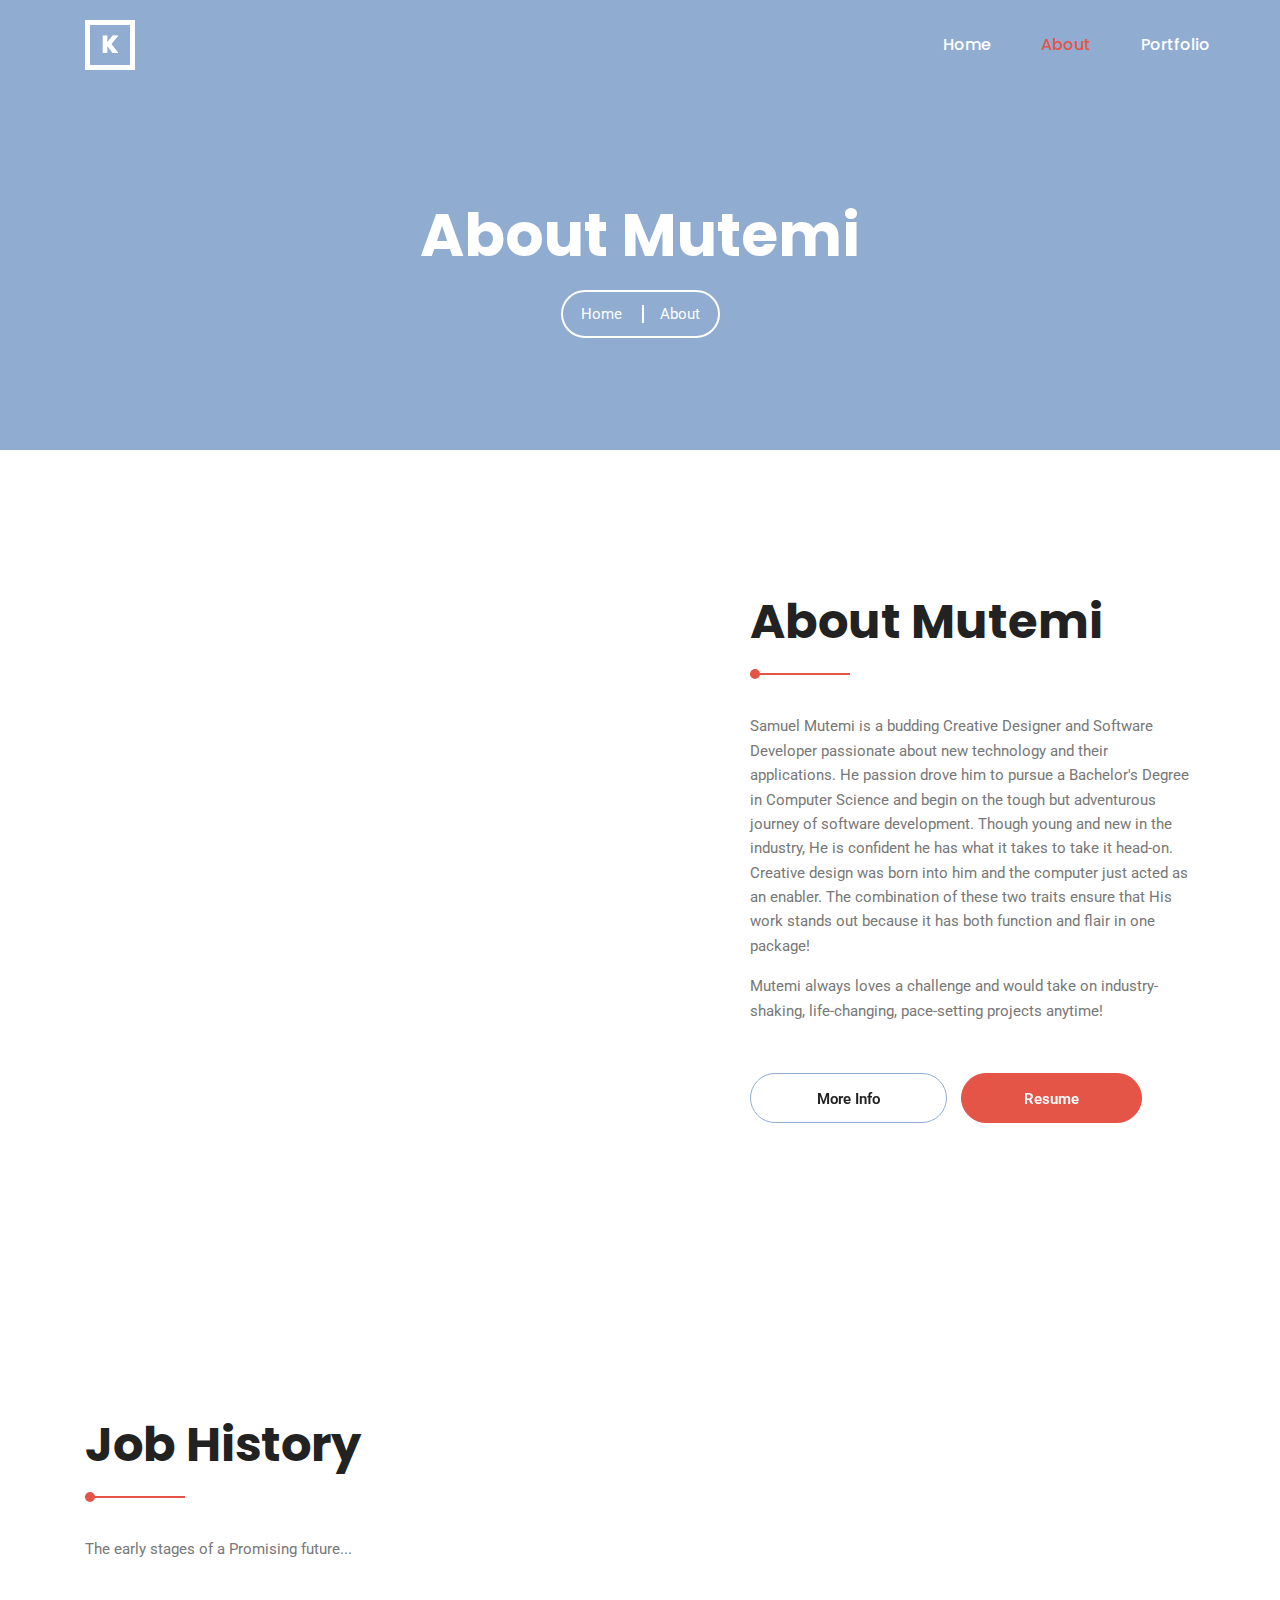
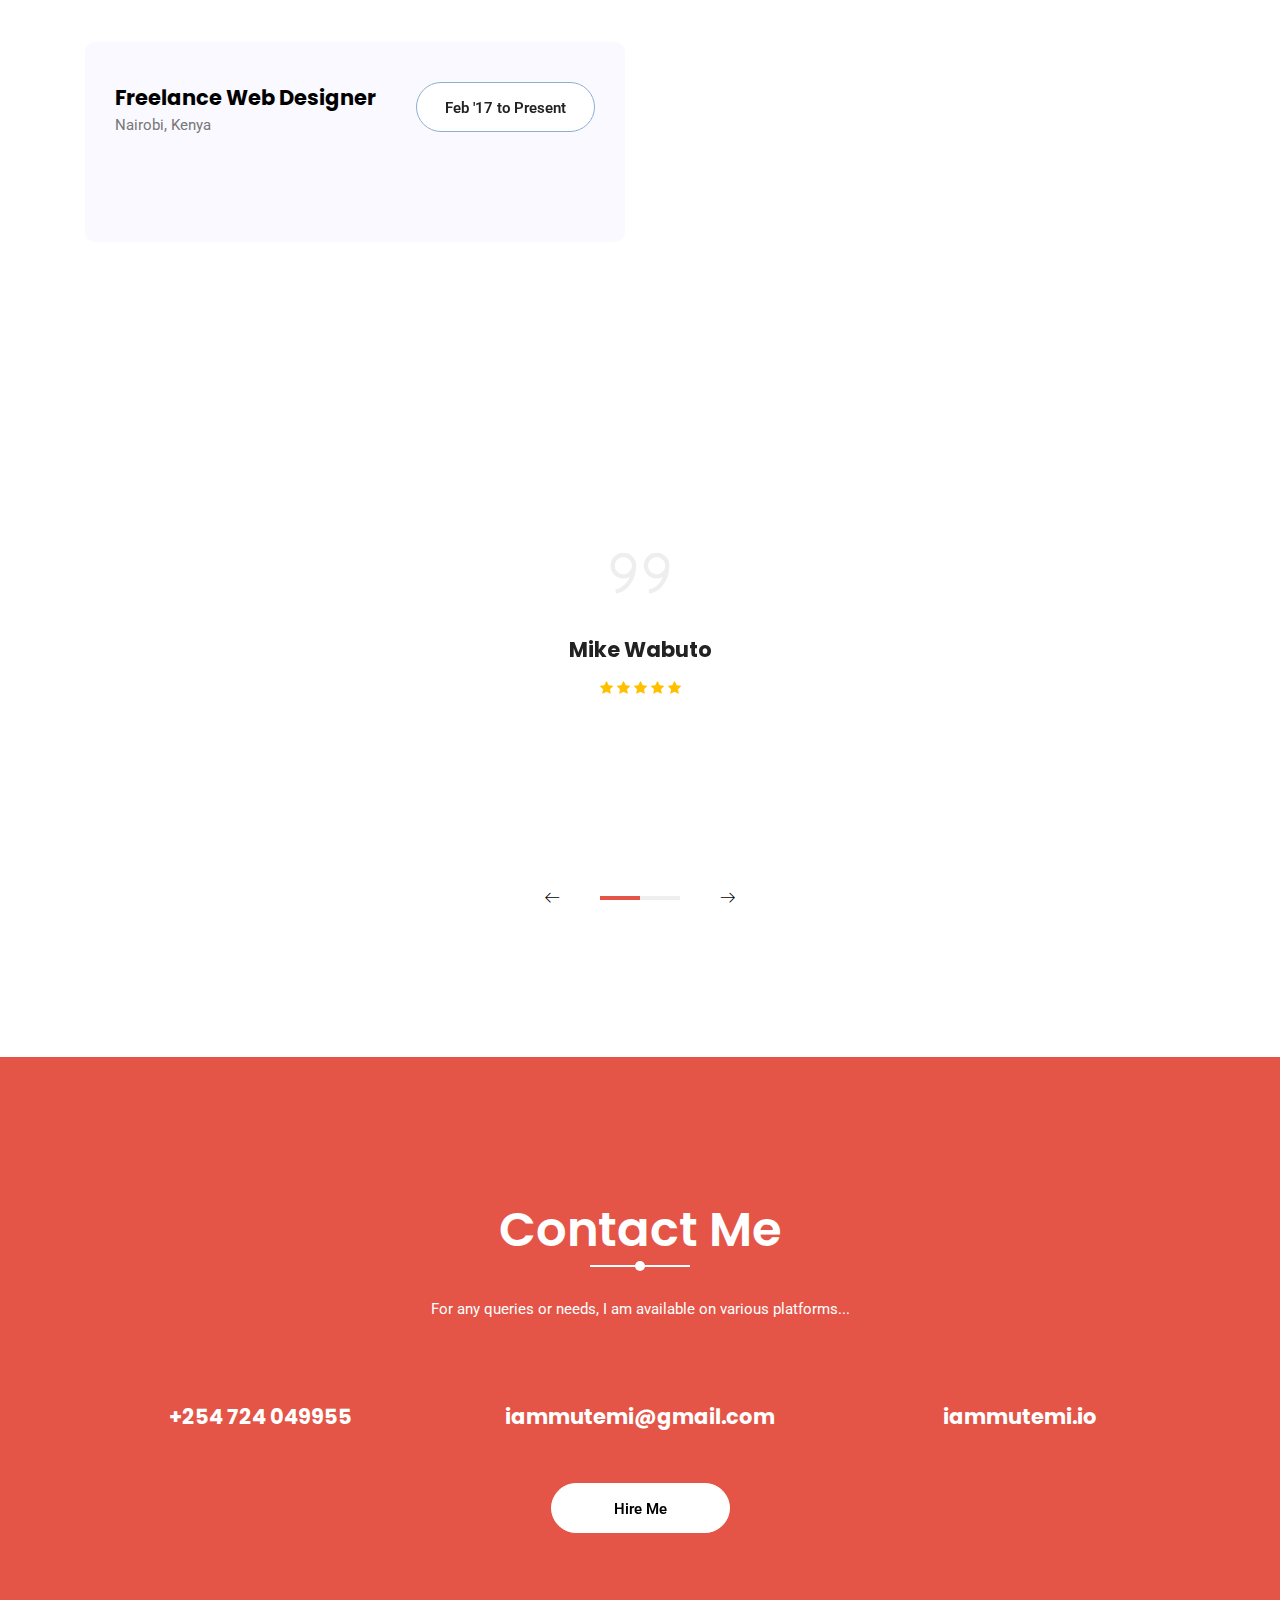
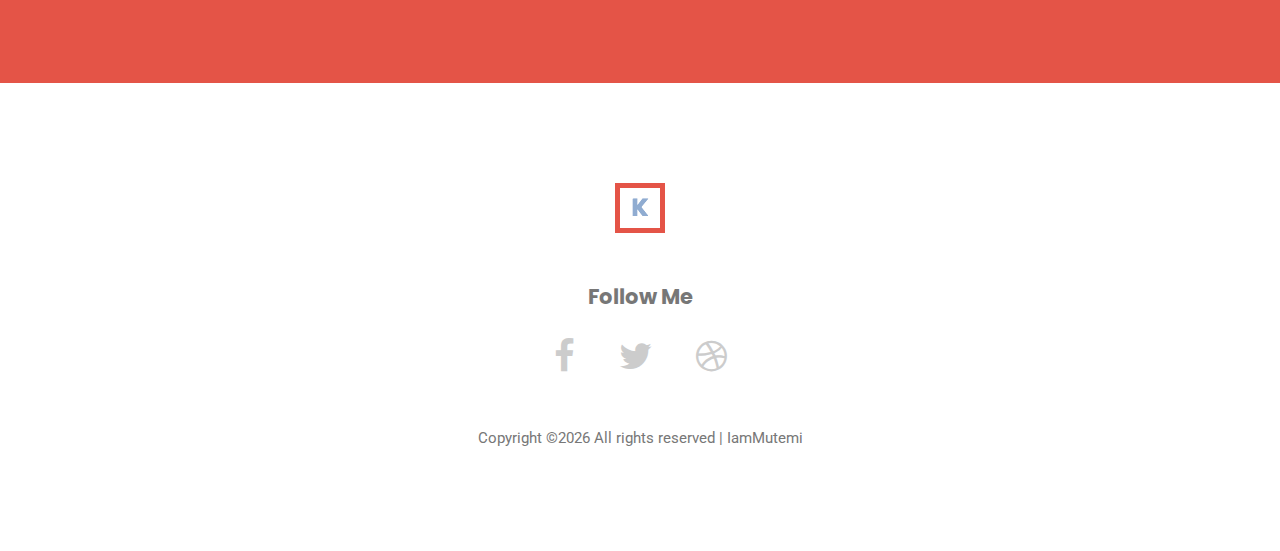
==== commit 92a43679: "Fixed contacts and disabled navbar" ====
--- a/about.html
+++ b/about.html
@@ -46,20 +46,20 @@
 						<li class=""><a href="index.html">Home</a></li>
 						<li><a class="active" href="about.html">About</a></li>
 						<li><a href="portfolio.html">Portfolio</a></li>
-						<li class="menu-has-children"><a href="#">Pages</a>
+						<!--<li class="menu-has-children"><a href="#">Pages</a>
 							<ul class="dark">
 								<li><a href="elements.html">Elements</a></li>
 								<li><a href="contact.html">Contact</a></li>
 								<li><a href="services.html">Service</a></li>
 								<li><a href="portfolio-details.html">Portfolio Details</a></li>
 							</ul>
-						</li>
-						<li class="menu-has-children"><a href="">Blog</a>
+						</li>-->
+						<!--<li class="menu-has-children"><a href="">Blog</a> 
 							<ul class="dark">
 								<li><a href="blog-home.html">Blog Home</a></li>
 								<li><a href="blog-single.html">Blog Single</a></li>
 							</ul>
-						</li>
+						</li>-->
 					</ul>
 				</nav>
 			</div>
@@ -73,7 +73,7 @@
 			<div class="row d-flex align-items-center justify-content-center">
 				<div class="about-content col-lg-12">
 					<h1 class="text-white">
-						About Us
+						About Mutemi
 					</h1>
 					<p class="link-nav">
 						<span class="box">
